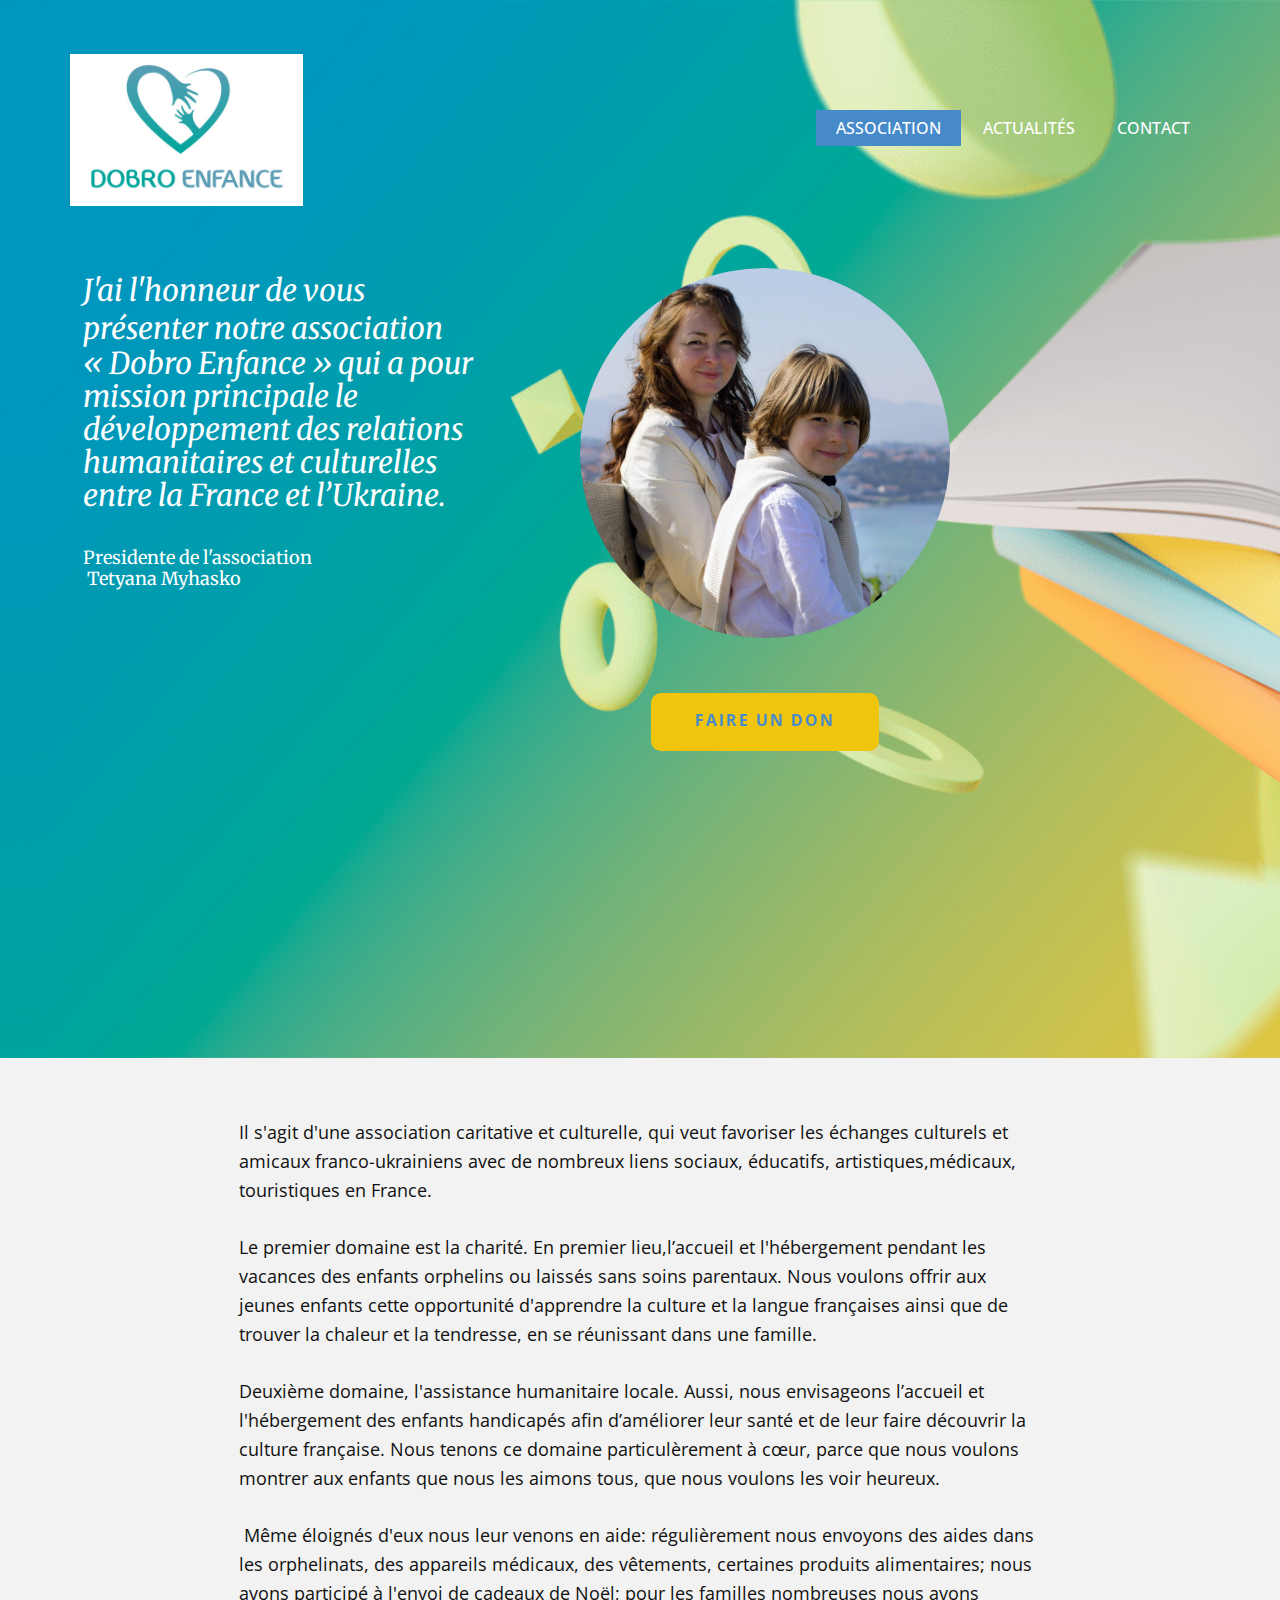
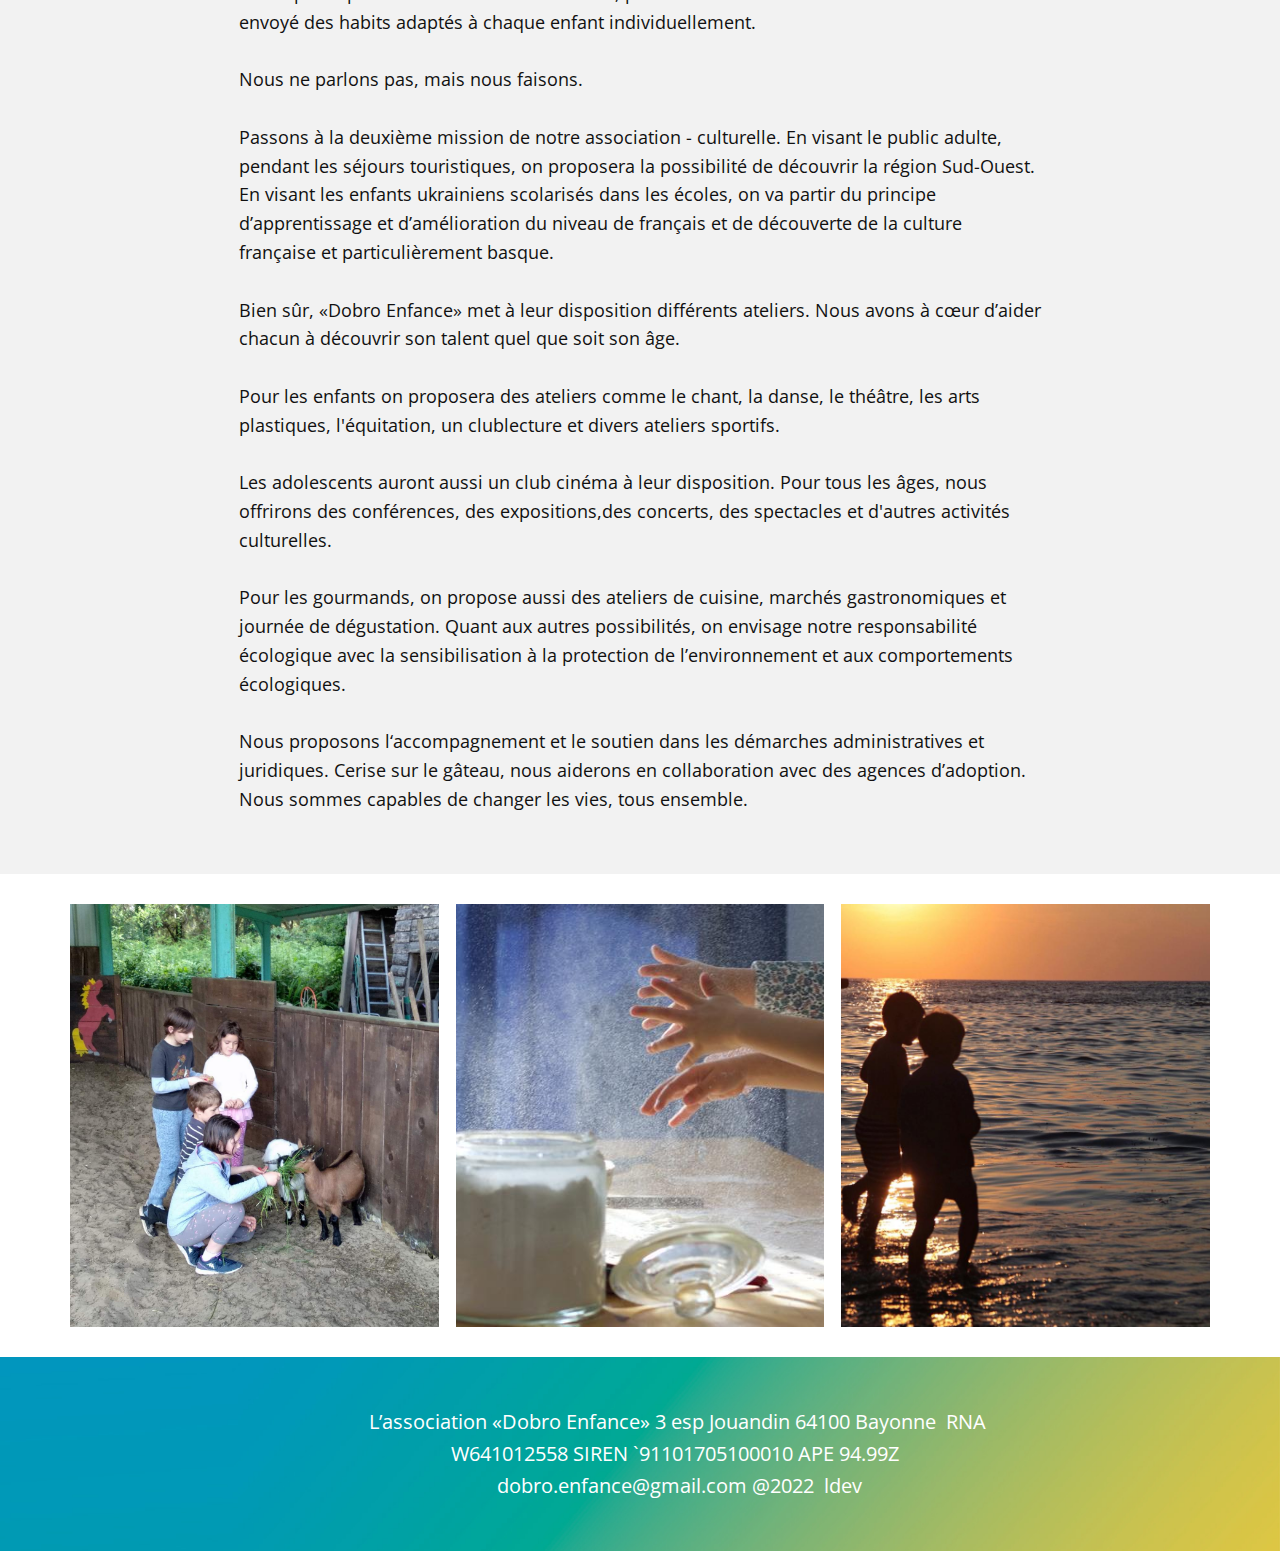
==== index.html @ 7b2a74c3 "Photo changed" ====
<!DOCTYPE html>
<html style="font-size: 16px;" lang="fr-FR"><head>
    <meta name="viewport" content="width=device-width, initial-scale=1.0">
    <meta charset="utf-8">
    <meta name="keywords" content="association, enfants, orphelins, sante,Ukraine, France,dobro-enfance,dobro Dobro, enfance, DOBRO ENFANCE, ">
    <meta name="description" content="Accueil et héberge pendant les vacances des enfants-orphelins et des enfants sans soins parentaux 
d’Ukraine qui sont scolarisés en Ukraine dans le but d’apprendre la langue er de découvrir la culture 
française et basque, d’améliorer leur santé.">
    <meta name="page_type" content="np-template-header-footer-from-plugin">
    <title>Association</title>
    <link rel="stylesheet" href="nicepage.css" media="screen">
<link rel="stylesheet" href="Association.css" media="screen">
    <script class="u-script" type="text/javascript" src="jquery.js" defer=""></script>
    <script class="u-script" type="text/javascript" src="nicepage.js" defer=""></script>
    <meta name="generator" content="Nicepage 4.6.5, nicepage.com">
    <meta property="og:title" content="Association caritative Dobro enfance">
    <meta property="og:description" content="Une association caritative et culturelle, qui veut favoriser les échanges culturels   et   amicaux   franco-ukrainiens ">
    <meta property="og:image" content="images/logo-web1-8.jpg">
    <meta property="og:url" content="www.dobro-enfance.com">
    <link rel="icon" href="images/favicon1.png">
    <link id="u-theme-google-font" rel="stylesheet" href="https://fonts.googleapis.com/css?family=Roboto:100,100i,300,300i,400,400i,500,500i,700,700i,900,900i|Open+Sans:300,300i,400,400i,500,500i,600,600i,700,700i,800,800i">
    <link id="u-page-google-font" rel="stylesheet" href="https://fonts.googleapis.com/css?family=Merriweather:300,300i,400,400i,700,700i,900,900i">
    
    
    
    
    <script type="application/ld+json">{
		"@context": "http://schema.org",
		"@type": "Organization",
		"name": "Dobro enfance",
		"logo": "images/logo-web1-8.jpg?rand=eaa1"
}</script>
    <meta name="theme-color" content="#478ac9">
    <meta property="og:type" content="website">
  </head>
  <body data-home-page="Association.html" data-home-page-title="Association" class="u-body u-overlap u-overlap-transparent u-xl-mode"><header class="u-clearfix u-header u-image u-header" id="sec-9331" data-image-width="1980" data-image-height="1114"><div class="u-clearfix u-sheet u-sheet-1">
        <a href="Association.html" data-page-id="85371984" class="u-image u-logo u-image-1" data-image-width="500" data-image-height="326" title="Association">
          <img src="images/logo-web1-8.jpg?rand=eaa1" class="u-logo-image u-logo-image-1">
        </a>
        <nav class="u-menu u-menu-dropdown u-offcanvas u-menu-1">
          <div class="menu-collapse" style="font-size: 1rem; letter-spacing: 0px; text-transform: uppercase; font-weight: 500;">
            <a class="u-button-style u-custom-active-border-color u-custom-active-color u-custom-border u-custom-border-color u-custom-borders u-custom-color u-custom-hover-border-color u-custom-hover-color u-custom-left-right-menu-spacing u-custom-padding-bottom u-custom-text-active-color u-custom-text-color u-custom-text-hover-color u-custom-text-shadow u-custom-top-bottom-menu-spacing u-nav-link u-text-active-palette-1-base u-text-hover-palette-2-base" href="#">
              <svg class="u-svg-link" viewBox="0 0 24 24"><use xmlns:xlink="http://www.w3.org/1999/xlink" xlink:href="#menu-hamburger"></use></svg>
              <svg class="u-svg-content" version="1.1" id="menu-hamburger" viewBox="0 0 16 16" x="0px" y="0px" xmlns:xlink="http://www.w3.org/1999/xlink" xmlns="http://www.w3.org/2000/svg"><g><rect y="1" width="16" height="2"></rect><rect y="7" width="16" height="2"></rect><rect y="13" width="16" height="2"></rect>
</g></svg>
            </a>
          </div>
          <div class="u-custom-menu u-nav-container">
            <ul class="u-nav u-spacing-2 u-unstyled u-nav-1"><li class="u-nav-item"><a class="u-active-palette-1-base u-border-active-palette-1-base u-border-hover-palette-1-base u-border-no-left u-border-no-right u-border-no-top u-button-style u-hover-palette-1-light-1 u-nav-link u-text-active-white u-text-hover-white u-text-white" href="Association.html" style="padding: 10px 20px;">Association</a>
</li><li class="u-nav-item"><a class="u-active-palette-1-base u-border-active-palette-1-base u-border-hover-palette-1-base u-border-no-left u-border-no-right u-border-no-top u-button-style u-hover-palette-1-light-1 u-nav-link u-text-active-white u-text-hover-white u-text-white" href="Actualités.html" style="padding: 10px 20px;">Actualités</a>
</li><li class="u-nav-item"><a class="u-active-palette-1-base u-border-active-palette-1-base u-border-hover-palette-1-base u-border-no-left u-border-no-right u-border-no-top u-button-style u-hover-palette-1-light-1 u-nav-link u-text-active-white u-text-hover-white u-text-white" href="Contact.html" style="padding: 10px 20px;">Contact</a>
</li></ul>
          </div>
          <div class="u-custom-menu u-nav-container-collapse">
            <div class="u-container-style u-inner-container-layout u-opacity u-opacity-95 u-palette-1-base u-sidenav">
              <div class="u-inner-container-layout u-sidenav-overflow">
                <div class="u-menu-close"></div>
                <ul class="u-align-center u-nav u-popupmenu-items u-unstyled u-nav-2"><li class="u-nav-item"><a class="u-button-style u-nav-link" href="Association.html" style="padding: 10px 0px;">Association</a>
</li><li class="u-nav-item"><a class="u-button-style u-nav-link" href="Actualités.html" style="padding: 10px 0px;">Actualités</a>
</li><li class="u-nav-item"><a class="u-button-style u-nav-link" href="Contact.html" style="padding: 10px 0px;">Contact</a>
</li></ul>
              </div>
            </div>
            <div class="u-black u-menu-overlay u-opacity u-opacity-65"></div>
          </div>
        </nav>
      </div></header>
    <section class="u-align-center u-clearfix u-image u-valign-middle-md u-valign-middle-sm u-valign-middle-xs u-section-1" id="carousel_c62e" data-image-width="1980" data-image-height="1114">
      <div class="u-clearfix u-gutter-0 u-layout-wrap u-layout-wrap-1">
        <div class="u-layout" style="">
          <div class="u-layout-row" style="">
            <div class="u-align-left u-container-style u-layout-cell u-left-cell u-shape-rectangle u-size-20-lg u-size-20-xl u-size-23-md u-size-23-sm u-size-23-xs u-size-xs-60 u-layout-cell-1" src="">
              <div class="u-container-layout u-container-layout-1">
                <h2 class="u-custom-font u-font-merriweather u-text u-text-1">
                  <span style="font-style: italic;" class="u-text-body-alt-color">J'ai l'honneur de vous présenter notr<span style="font-size: 2.25rem;"></span>e association&nbsp; « Dobro Enfance » qui a pour mission principale le
développement des relations humanitaires et culturelles
entre la France et l’Ukraine.
                  </span>
                </h2>
                <h6 class="u-custom-font u-font-merriweather u-text u-text-body-alt-color u-text-2">Presidente de l'association<br>&nbsp;Tetyana Myhasko
                </h6>
              </div>
            </div>
            <div class="u-container-style u-image u-layout-cell u-right-cell u-size-37-md u-size-37-sm u-size-37-xs u-size-40-lg u-size-40-xl u-size-xs-60 u-image-1" data-image-width="1422" data-image-height="900">
              <div class="u-container-layout u-container-layout-2" src="">
                <div class="u-image u-image-circle u-image-2" alt="" data-image-width="1801" data-image-height="2048"></div>
                <a href="https://drive.google.com/file/d/1ZkUWOHTbVtwEU4nh_YwMq0h3JXo3nztb/view?usp=sharing" class="u-border-none u-btn u-btn-round u-button-style u-palette-3-base u-radius-10 u-text-palette-1-base u-btn-1" data-animation-name="fadeIn" data-animation-duration="1000" data-animation-direction="Up" data-animation-delay="500">faire un don</a>
              </div>
            </div>
          </div>
        </div>
      </div>
    </section>
    <section class="u-clearfix u-grey-5 u-section-2" id="sec-5bb4">
      <div class="u-clearfix u-sheet u-valign-middle u-sheet-1">
        <p class="u-text u-text-1">Il s'agit d'une association caritative et culturelle, qui veut favoriser les échanges culturels   et   amicaux   franco-ukrainiens   avec   de nombreux   liens   sociaux,   éducatifs,   artistiques,médicaux, touristiques en France.<br>
          <br>Le   premier   domaine   est   la   charité.   En   premier   lieu,l’accueil   et   l'hébergement   pendant   les   vacances   des enfants orphelins ou laissés sans soins parentaux. Nous voulons   offrir   aux   jeunes   enfants   cette   opportunité d'apprendre la culture et la langue françaises ainsi que de trouver la chaleur et la tendresse, en se réunissant dans   une   famille.&nbsp;<br>
          <br>Deuxième   domaine,   l'assistance humanitaire locale. Aussi, nous envisageons l’accueil et l'hébergement des enfants handicapés afin d’améliorer leur santé et de leur faire découvrir la culture française. Nous tenons ce domaine particulèrement à cœur, parce que   nous   voulons   montrer   aux   enfants   que   nous   les aimons tous, que nous voulons les voir heureux.<br>
          <br>&nbsp;Même éloignés d'eux nous leur venons en aide: régulièrement nous   envoyons   des   aides   dans   les   orphelinats,   des appareils médicaux, des  vêtements,   certaines   produits alimentaires; nous avons participé à l'envoi de cadeaux de   Noël;   pour   les   familles   nombreuses   nous   avons <br>envoyé   des   habits   adaptés   à   chaque   enfant individuellement.&nbsp;<br>
          <br>Nous   ne   parlons   pas,   mais   nous faisons.<br>
          <br>Passons   à   la   deuxième   mission   de   notre   association - culturelle. En visant le public adulte, pendant les séjours touristiques, on proposera la possibilité de découvrir la région   Sud-Ouest.   En   visant   les   enfants   ukrainiens scolarisés   dans   les   écoles,   on   va   partir   du   principe d’apprentissage et d’amélioration du niveau de français et   de   découverte   de   la   culture   française   et particulièrement basque.<br>
          <br>Bien   sûr,   «Dobro   Enfance»   met   à   leur   disposition différents ateliers. Nous avons à cœur d’aider chacun à découvrir   son   talent   quel  que  soit   son   âge.&nbsp;<br>
          <br>Pour   les enfants on proposera des ateliers comme le chant, la danse, le théâtre, les arts plastiques, l'équitation, un clublecture et divers ateliers sportifs.&nbsp;<br>
          <br>Les adolescents auront aussi un club cinéma à leur disposition. Pour tous les âges, nous offrirons des conférences, des expositions,des   concerts,   des   spectacles   et   d'autres   activités culturelles.&nbsp;<br>
          <br>Pour les gourmands, on propose aussi des ateliers de cuisine, marchés gastronomiques et journée de dégustation. Quant   aux   autres   possibilités,   on   envisage   notre responsabilité   écologique   avec   la   sensibilisation   à   la
protection   de   l’environnement   et   aux   comportements écologiques.&nbsp;<br>
          <br>Nous proposons l‘accompagnement et le soutien dans les démarches administratives et juridiques. Cerise   sur   le   gâteau,   nous   aiderons   en   collaboration avec des agences d’adoption. Nous   sommes   capables   de   changer   les   vies,   tous ensemble.
        </p>
      </div>
    </section>
    <section class="u-align-center u-clearfix u-section-3" id="sec-2a57">
      <div class="u-clearfix u-sheet u-valign-middle u-sheet-1">
        <div class="u-expanded-width u-gallery u-layout-grid u-lightbox u-show-text-on-hover u-gallery-1">
          <div class="u-gallery-inner u-gallery-inner-1">
            <div class="u-effect-fade u-gallery-item">
              <div class="u-back-slide" data-image-width="1200" data-image-height="1600">
                <img class="u-back-image u-expanded" src="images/WhatsAppImage2022-02-28at22.12.063.jpeg">
              </div>
              <div class="u-over-slide u-shading u-over-slide-1">
                <h3 class="u-gallery-heading"></h3>
                <p class="u-gallery-text"></p>
              </div>
            </div>
            <div class="u-effect-fade u-gallery-item">
              <div class="u-back-slide" data-image-width="475" data-image-height="512">
                <img class="u-back-image u-expanded" src="images/WhatsAppImage2022-03-19at12.28.39.jpeg">
              </div>
              <div class="u-over-slide u-shading u-over-slide-2">
                <h3 class="u-gallery-heading"></h3>
                <p class="u-gallery-text"></p>
              </div>
            </div>
            <div class="u-effect-fade u-gallery-item">
              <div class="u-back-slide" data-image-width="1024" data-image-height="897">
                <img class="u-back-image u-expanded" src="images/WhatsAppImage2022-02-28at21.35.022.jpeg">
              </div>
              <div class="u-over-slide u-shading u-over-slide-3">
                <h3 class="u-gallery-heading"></h3>
                <p class="u-gallery-text"></p>
              </div>
            </div>
          </div>
        </div>
      </div>
    </section>
    
    
    <footer class="u-align-center u-clearfix u-footer u-image u-footer" id="sec-82a8" data-image-width="1980" data-image-height="1114"><div class="u-clearfix u-sheet u-sheet-1">
        <p class="u-small-text u-text u-text-body-alt-color u-text-variant u-text-1">L’association&nbsp;«Dobro Enfance» 3 esp Jouandin&nbsp;​64100 Bayonne&nbsp; RNA W641012558 SIREN `91101705100010 APE 94.99Z&nbsp; &nbsp;dobro.enfance@gmail.com @2022&nbsp; ldev</p>
      </div></footer>
  
</body></html>
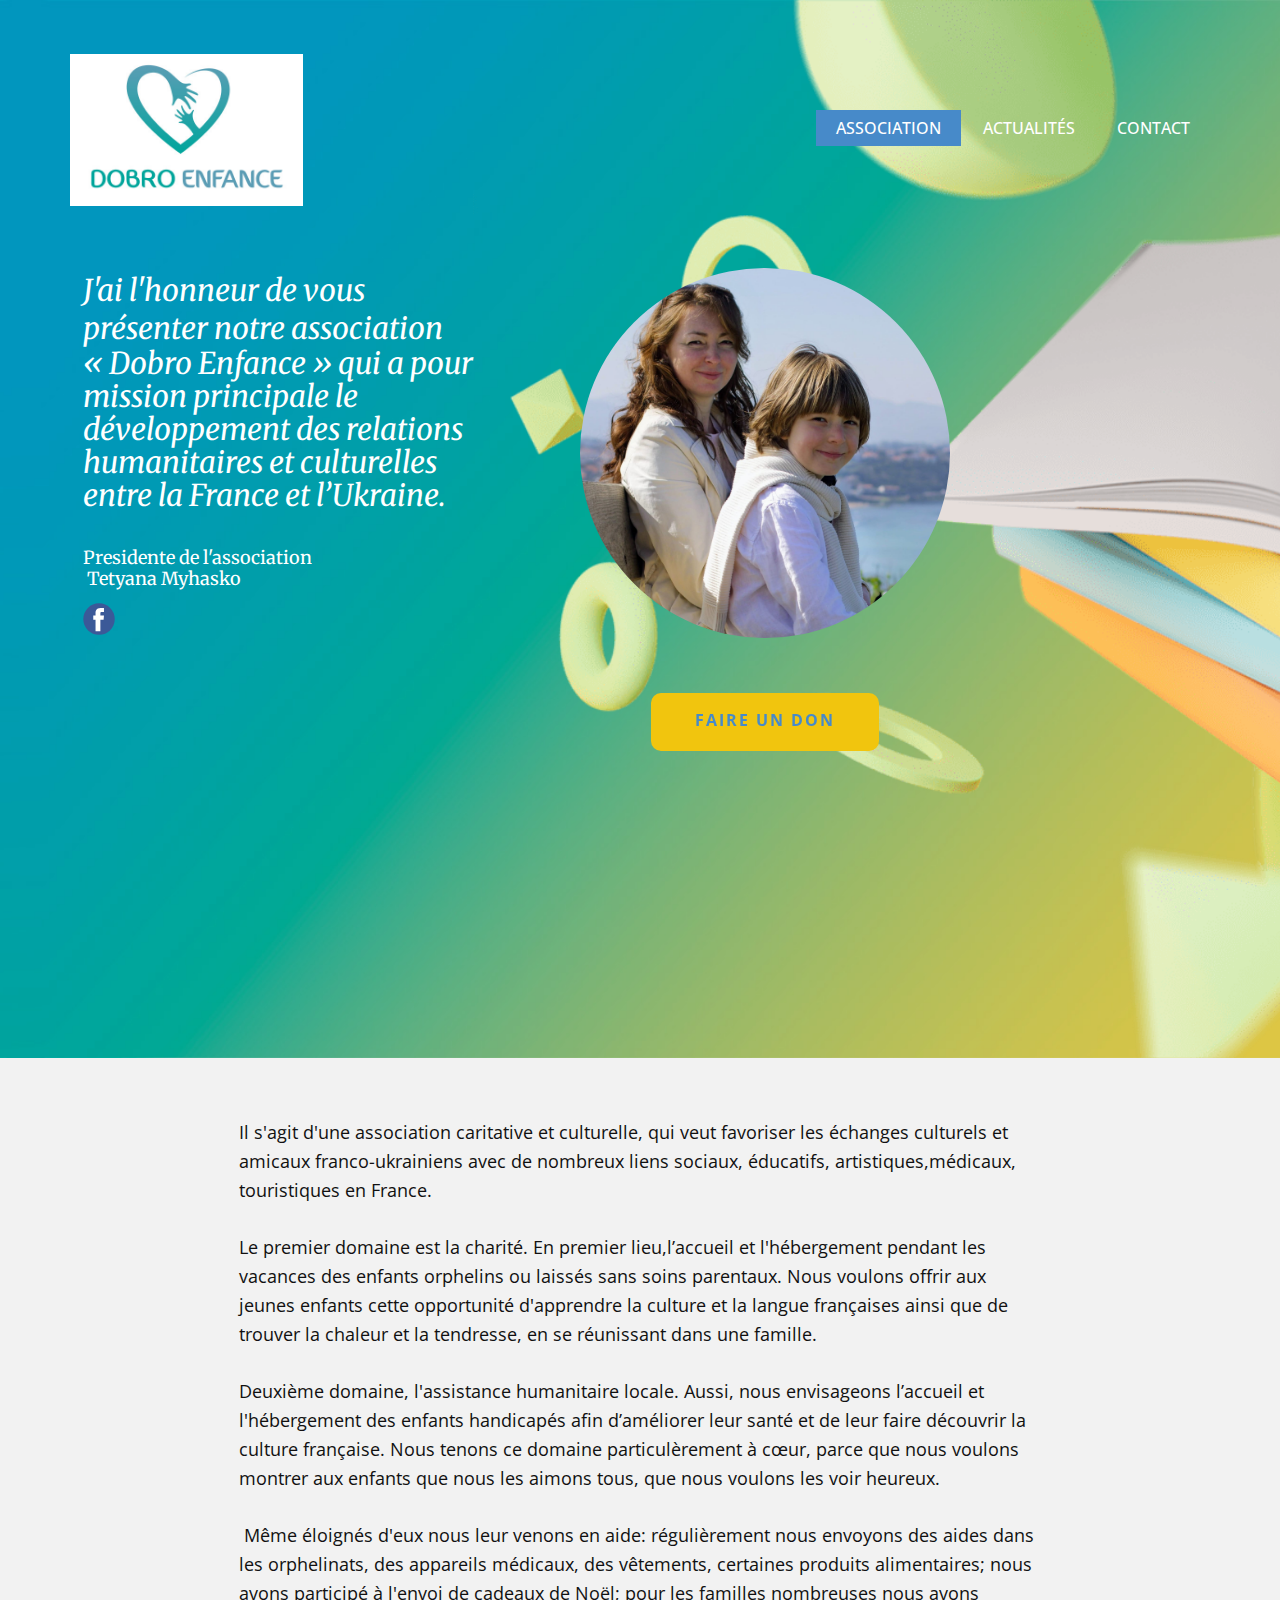
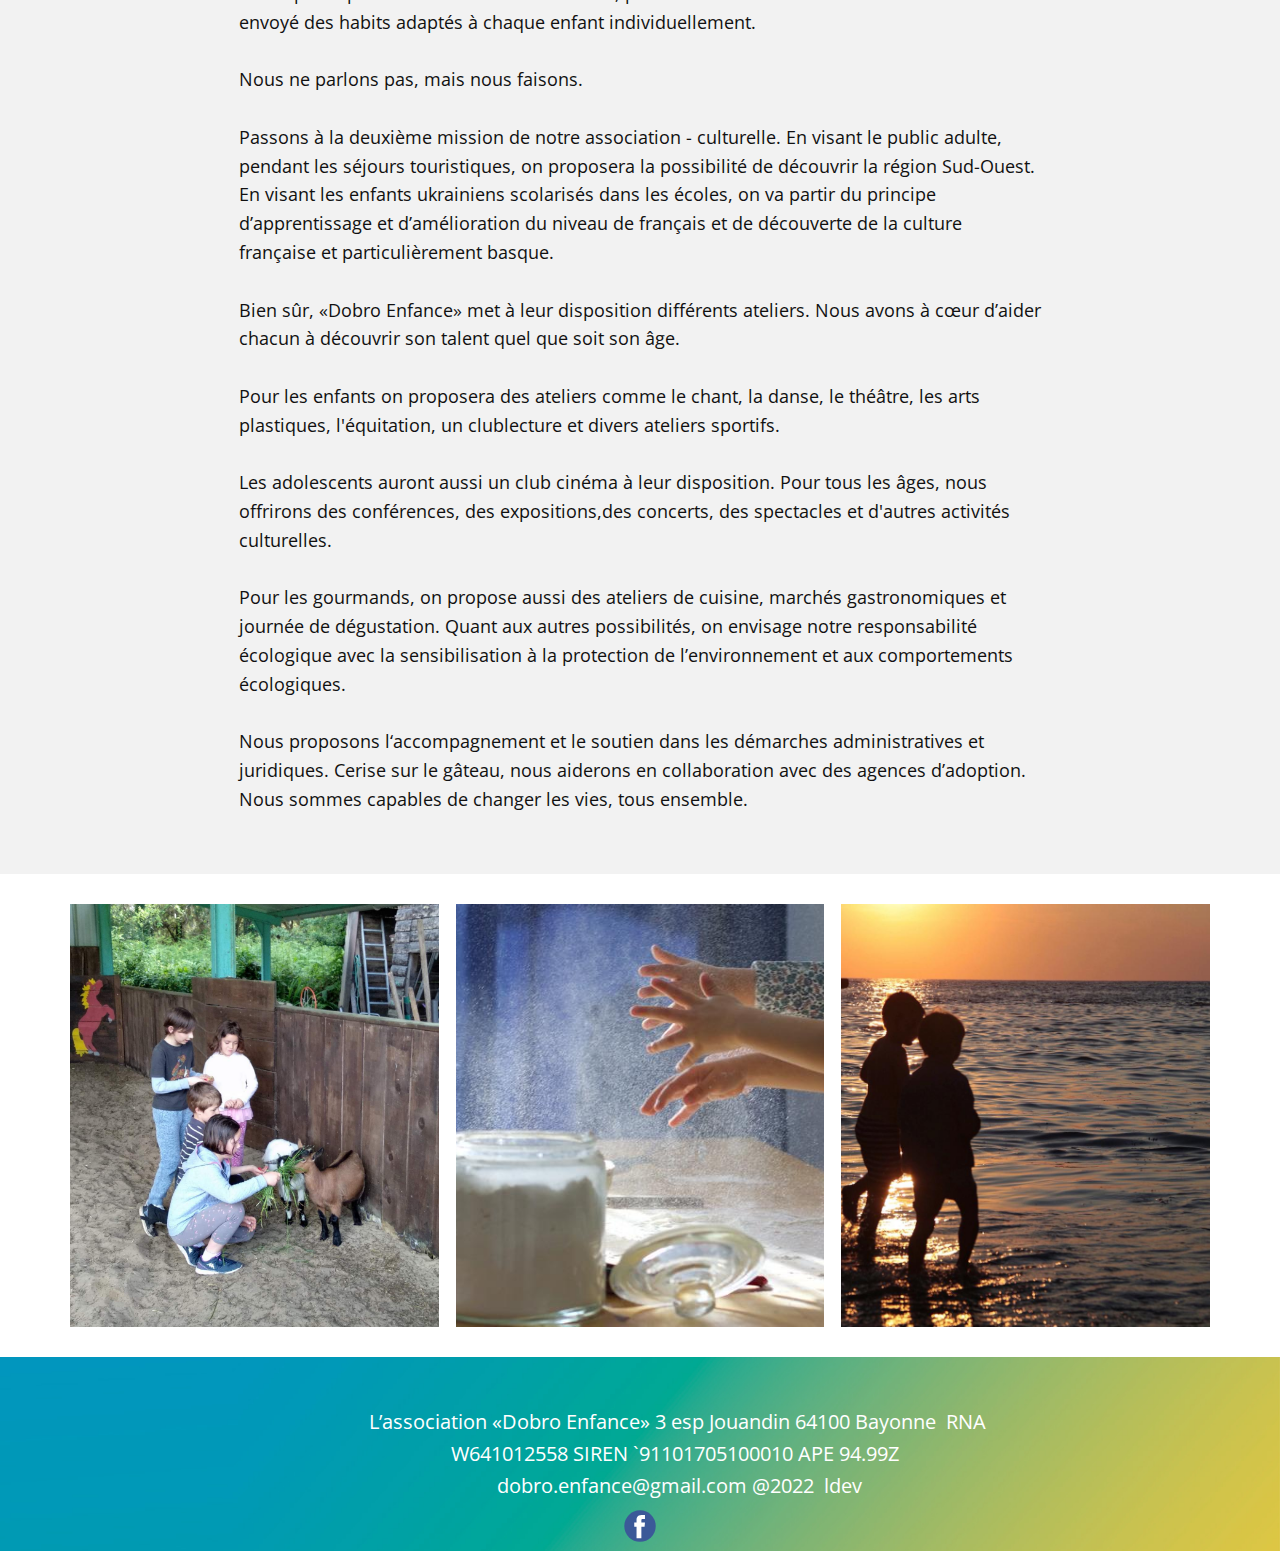
==== commit 1ad4bf73: "Add social icons, bug url fixed" ====
--- a/index.html
+++ b/index.html
@@ -15,7 +15,7 @@
     <meta name="generator" content="Nicepage 4.6.5, nicepage.com">
     <meta property="og:title" content="Association caritative Dobro enfance">
     <meta property="og:description" content="Une association caritative et culturelle, qui veut favoriser les échanges culturels   et   amicaux   franco-ukrainiens ">
-    <meta property="og:image" content="images/logo-web1-8.jpg">
+    <meta property="og:image" content="images/logo-web1-11.jpg">
     <meta property="og:url" content="www.dobro-enfance.com">
     <link rel="icon" href="images/favicon1.png">
     <link id="u-theme-google-font" rel="stylesheet" href="https://fonts.googleapis.com/css?family=Roboto:100,100i,300,300i,400,400i,500,500i,700,700i,900,900i|Open+Sans:300,300i,400,400i,500,500i,600,600i,700,700i,800,800i">
@@ -28,14 +28,17 @@
 		"@context": "http://schema.org",
 		"@type": "Organization",
 		"name": "Dobro enfance",
-		"logo": "images/logo-web1-8.jpg?rand=eaa1"
+		"logo": "images/logo-web1.jpg",
+		"sameAs": [
+				"https://facebook.com/Dobro-Enfance-104554495542279/"
+		]
 }</script>
     <meta name="theme-color" content="#478ac9">
     <meta property="og:type" content="website">
   </head>
   <body data-home-page="Association.html" data-home-page-title="Association" class="u-body u-overlap u-overlap-transparent u-xl-mode"><header class="u-clearfix u-header u-image u-header" id="sec-9331" data-image-width="1980" data-image-height="1114"><div class="u-clearfix u-sheet u-sheet-1">
         <a href="Association.html" data-page-id="85371984" class="u-image u-logo u-image-1" data-image-width="500" data-image-height="326" title="Association">
-          <img src="images/logo-web1-8.jpg?rand=eaa1" class="u-logo-image u-logo-image-1">
+          <img src="images/logo-web1.jpg" class="u-logo-image u-logo-image-1">
         </a>
         <nav class="u-menu u-menu-dropdown u-offcanvas u-menu-1">
           <div class="menu-collapse" style="font-size: 1rem; letter-spacing: 0px; text-transform: uppercase; font-weight: 500;">
@@ -79,6 +82,11 @@
                 </h2>
                 <h6 class="u-custom-font u-font-merriweather u-text u-text-body-alt-color u-text-2">Presidente de l'association<br>&nbsp;Tetyana Myhasko
                 </h6>
+                <div class="u-social-icons u-spacing-10 u-social-icons-1">
+                  <a class="u-social-url" title="facebook" target="_blank" href="https://facebook.com/Dobro-Enfance-104554495542279/"><span class="u-icon u-social-facebook u-social-icon u-icon-1"><svg class="u-svg-link" preserveAspectRatio="xMidYMin slice" viewBox="0 0 112 112" style=""><use xmlns:xlink="http://www.w3.org/1999/xlink" xlink:href="#svg-44fa"></use></svg><svg class="u-svg-content" viewBox="0 0 112 112" x="0" y="0" id="svg-44fa"><circle fill="currentColor" cx="56.1" cy="56.1" r="55"></circle><path fill="#FFFFFF" d="M73.5,31.6h-9.1c-1.4,0-3.6,0.8-3.6,3.9v8.5h12.6L72,58.3H60.8v40.8H43.9V58.3h-8V43.9h8v-9.2
+c0-6.7,3.1-17,17-17h12.5v13.9H73.5z"></path></svg></span>
+                  </a>
+                </div>
               </div>
             </div>
             <div class="u-container-style u-image u-layout-cell u-right-cell u-size-37-md u-size-37-sm u-size-37-xs u-size-40-lg u-size-40-xl u-size-xs-60 u-image-1" data-image-width="1422" data-image-height="900">
@@ -147,6 +155,11 @@
     
     <footer class="u-align-center u-clearfix u-footer u-image u-footer" id="sec-82a8" data-image-width="1980" data-image-height="1114"><div class="u-clearfix u-sheet u-sheet-1">
         <p class="u-small-text u-text u-text-body-alt-color u-text-variant u-text-1">L’association&nbsp;«Dobro Enfance» 3 esp Jouandin&nbsp;​64100 Bayonne&nbsp; RNA W641012558 SIREN `91101705100010 APE 94.99Z&nbsp; &nbsp;dobro.enfance@gmail.com @2022&nbsp; ldev</p>
+        <div class="u-social-icons u-spacing-10 u-social-icons-1">
+          <a class="u-social-url" title="facebook" target="_blank" href="https://facebook.com/Dobro-Enfance-104554495542279/"><span class="u-icon u-social-facebook u-social-icon u-icon-1"><svg class="u-svg-link" preserveAspectRatio="xMidYMin slice" viewBox="0 0 112 112" style=""><use xmlns:xlink="http://www.w3.org/1999/xlink" xlink:href="#svg-0fc8"></use></svg><svg class="u-svg-content" viewBox="0 0 112 112" x="0" y="0" id="svg-0fc8"><circle fill="currentColor" cx="56.1" cy="56.1" r="55"></circle><path fill="#FFFFFF" d="M73.5,31.6h-9.1c-1.4,0-3.6,0.8-3.6,3.9v8.5h12.6L72,58.3H60.8v40.8H43.9V58.3h-8V43.9h8v-9.2
+c0-6.7,3.1-17,17-17h12.5v13.9H73.5z"></path></svg></span>
+          </a>
+        </div>
       </div></footer>
   
 </body></html>--- a/nicepage.css
+++ b/nicepage.css
@@ -36391,37 +36391,49 @@
 }
 
 .u-footer .u-sheet-1 {
-  min-height: 120px;
+  min-height: 194px;
 }
 
 .u-footer .u-text-1 {
   font-size: 1.25rem;
-  margin: 49px 188px 49px 262px;
+  margin: 49px 188px 0 262px;
+}
+
+.u-footer .u-social-icons-1 {
+  height: 32px;
+  min-height: 16px;
+  width: 32px;
+  min-width: 16px;
+  margin: 8px auto 9px;
+}
+
+.u-footer .u-icon-1 {
+  color: rgb(59, 89, 152) !important;
+  height: 100%;
 }
 @media (max-width: 1199px) {
   .u-footer .u-sheet-1 {
-    min-height: 99px;
+    min-height: 160px;
   }
 
   .u-footer .u-text-1 {
-    width: 417px;
+    margin-right: 88px;
     margin-left: 162px;
-    margin-right: 88px;
   }
 }
 @media (max-width: 991px) {
   .u-footer .u-sheet-1 {
-    min-height: 76px;
+    min-height: 123px;
   }
 
   .u-footer .u-text-1 {
+    margin-right: 0;
     margin-left: 30px;
-    margin-right: 0;
   }
 }
 @media (max-width: 767px) {
   .u-footer .u-sheet-1 {
-    min-height: 57px;
+    min-height: 92px;
   }
 
   .u-footer .u-text-1 {
@@ -36430,11 +36442,7 @@
 }
 @media (max-width: 575px) {
   .u-footer .u-sheet-1 {
-    min-height: 36px;
-  }
-
-  .u-footer .u-text-1 {
-    width: 340px;
+    min-height: 58px;
   }
 }
 
--- a/Association.css
+++ b/Association.css
@@ -27,6 +27,19 @@
 .u-section-1 .u-text-2 {
   font-weight: 400;
   margin: 35px 0 0 13px;
+}
+
+.u-section-1 .u-social-icons-1 {
+  height: 32px;
+  min-height: 16px;
+  width: 32px;
+  min-width: 16px;
+  margin: 13px auto 0 13px;
+}
+
+.u-section-1 .u-icon-1 {
+  color: rgb(59, 89, 152) !important;
+  height: 100%;
 }
 
 .u-section-1 .u-image-1 {
@@ -80,6 +93,10 @@
     margin-left: 0;
   }
 
+  .u-section-1 .u-social-icons-1 {
+    margin-left: 0;
+  }
+
   .u-section-1 .u-image-1 {
     min-height: 872px;
   }
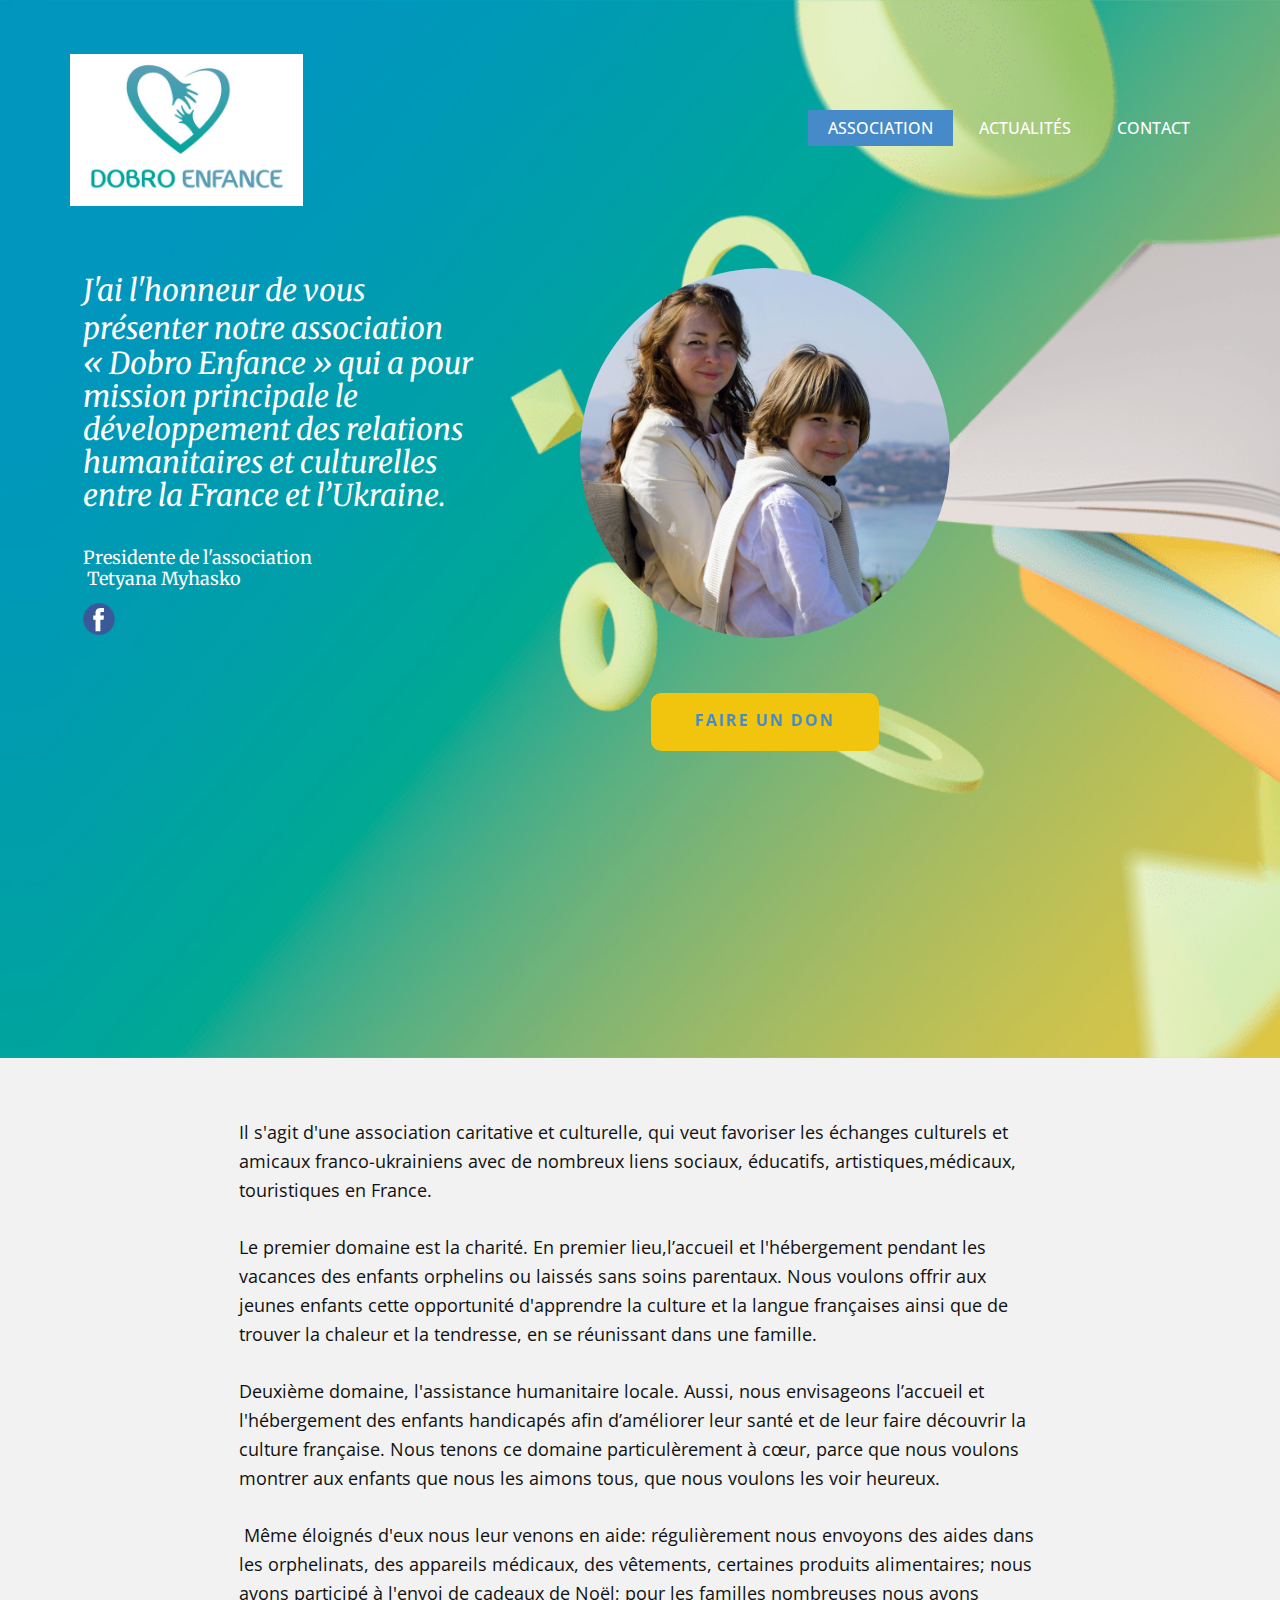
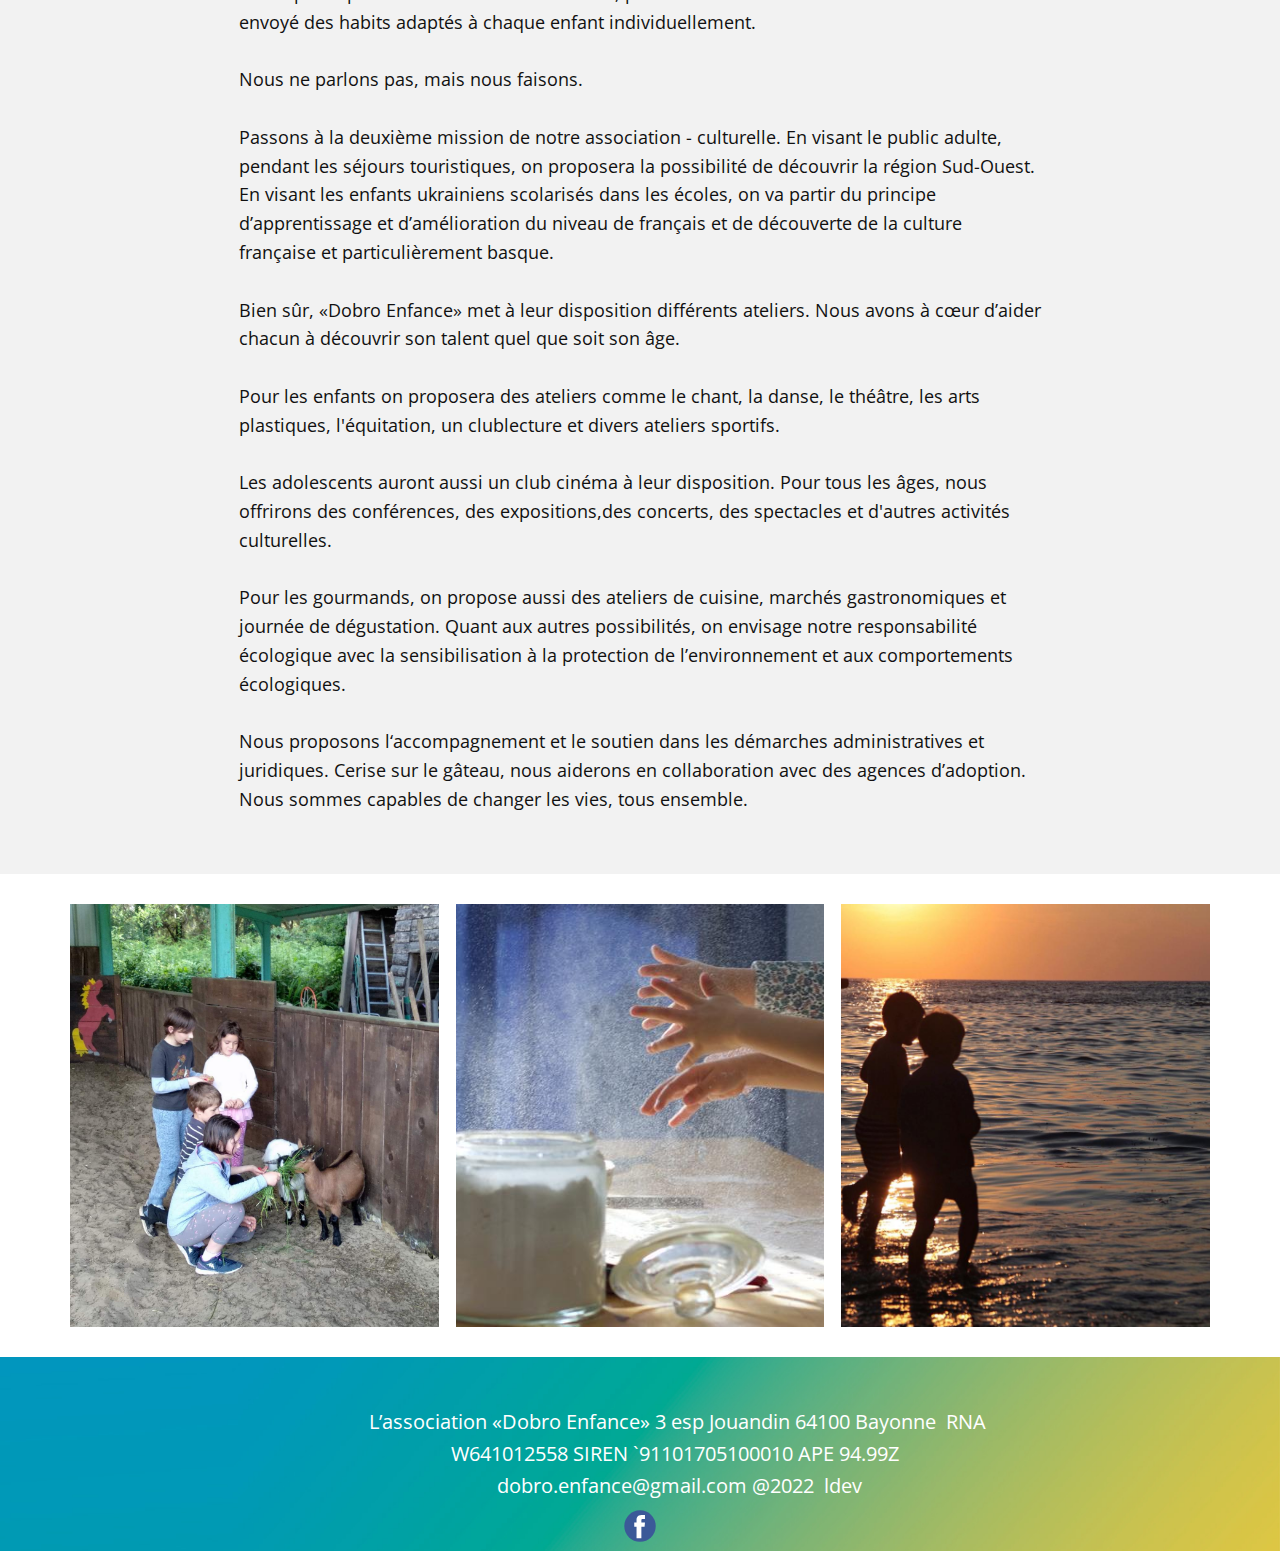
==== commit f8036a0a: "Change url facebook" ====
--- a/index.html
+++ b/index.html
@@ -1,98 +1,289 @@
 <!DOCTYPE html>
-<html style="font-size: 16px;" lang="fr-FR"><head>
-    <meta name="viewport" content="width=device-width, initial-scale=1.0">
-    <meta charset="utf-8">
-    <meta name="keywords" content="association, enfants, orphelins, sante,Ukraine, France,dobro-enfance,dobro Dobro, enfance, DOBRO ENFANCE, ">
-    <meta name="description" content="Accueil et héberge pendant les vacances des enfants-orphelins et des enfants sans soins parentaux 
+<html style="font-size: 16px" lang="fr-FR">
+  <head>
+    <meta name="viewport" content="width=device-width, initial-scale=1.0" />
+    <meta charset="utf-8" />
+    <meta
+      name="keywords"
+      content="association, enfants, orphelins, sante,Ukraine, France,dobro-enfance,dobro Dobro, enfance, DOBRO ENFANCE, "
+    />
+    <meta
+      name="description"
+      content="Accueil et héberge pendant les vacances des enfants-orphelins et des enfants sans soins parentaux 
 d’Ukraine qui sont scolarisés en Ukraine dans le but d’apprendre la langue er de découvrir la culture 
-française et basque, d’améliorer leur santé.">
-    <meta name="page_type" content="np-template-header-footer-from-plugin">
+française et basque, d’améliorer leur santé."
+    />
+    <meta name="page_type" content="np-template-header-footer-from-plugin" />
     <title>Association</title>
-    <link rel="stylesheet" href="nicepage.css" media="screen">
-<link rel="stylesheet" href="Association.css" media="screen">
-    <script class="u-script" type="text/javascript" src="jquery.js" defer=""></script>
-    <script class="u-script" type="text/javascript" src="nicepage.js" defer=""></script>
-    <meta name="generator" content="Nicepage 4.6.5, nicepage.com">
-    <meta property="og:title" content="Association caritative Dobro enfance">
-    <meta property="og:description" content="Une association caritative et culturelle, qui veut favoriser les échanges culturels   et   amicaux   franco-ukrainiens ">
-    <meta property="og:image" content="images/logo-web1-11.jpg">
-    <meta property="og:url" content="www.dobro-enfance.com">
-    <link rel="icon" href="images/favicon1.png">
-    <link id="u-theme-google-font" rel="stylesheet" href="https://fonts.googleapis.com/css?family=Roboto:100,100i,300,300i,400,400i,500,500i,700,700i,900,900i|Open+Sans:300,300i,400,400i,500,500i,600,600i,700,700i,800,800i">
-    <link id="u-page-google-font" rel="stylesheet" href="https://fonts.googleapis.com/css?family=Merriweather:300,300i,400,400i,700,700i,900,900i">
-    
-    
-    
-    
-    <script type="application/ld+json">{
-		"@context": "http://schema.org",
-		"@type": "Organization",
-		"name": "Dobro enfance",
-		"logo": "images/logo-web1.jpg",
-		"sameAs": [
-				"https://facebook.com/Dobro-Enfance-104554495542279/"
-		]
-}</script>
-    <meta name="theme-color" content="#478ac9">
-    <meta property="og:type" content="website">
+    <link rel="stylesheet" href="nicepage.css" media="screen" />
+    <link rel="stylesheet" href="Association.css" media="screen" />
+    <script
+      class="u-script"
+      type="text/javascript"
+      src="jquery.js"
+      defer=""
+    ></script>
+    <script
+      class="u-script"
+      type="text/javascript"
+      src="nicepage.js"
+      defer=""
+    ></script>
+    <meta name="generator" content="Nicepage 4.6.5, nicepage.com" />
+    <meta property="og:title" content="Association caritative Dobro enfance" />
+    <meta
+      property="og:description"
+      content="Une association caritative et culturelle, qui veut favoriser les échanges culturels   et   amicaux   franco-ukrainiens "
+    />
+    <meta property="og:image" content="images/logo-web1-8.jpg" />
+    <meta property="og:url" content="www.dobro-enfance.com" />
+    <link rel="icon" href="images/favicon1.png" />
+    <link
+      id="u-theme-google-font"
+      rel="stylesheet"
+      href="https://fonts.googleapis.com/css?family=Roboto:100,100i,300,300i,400,400i,500,500i,700,700i,900,900i|Open+Sans:300,300i,400,400i,500,500i,600,600i,700,700i,800,800i"
+    />
+    <link
+      id="u-page-google-font"
+      rel="stylesheet"
+      href="https://fonts.googleapis.com/css?family=Merriweather:300,300i,400,400i,700,700i,900,900i"
+    />
+
+    <script type="application/ld+json">
+      {
+        "@context": "http://schema.org",
+        "@type": "Organization",
+        "name": "Dobro enfance",
+        "logo": "images/logo-web1-8.jpg?rand=eaa1",
+        "sameAs": ["https://www.facebook.com/profile.php?id=100079443772693"]
+      }
+    </script>
+    <meta name="theme-color" content="#478ac9" />
+    <meta property="og:type" content="website" />
   </head>
-  <body data-home-page="Association.html" data-home-page-title="Association" class="u-body u-overlap u-overlap-transparent u-xl-mode"><header class="u-clearfix u-header u-image u-header" id="sec-9331" data-image-width="1980" data-image-height="1114"><div class="u-clearfix u-sheet u-sheet-1">
-        <a href="Association.html" data-page-id="85371984" class="u-image u-logo u-image-1" data-image-width="500" data-image-height="326" title="Association">
-          <img src="images/logo-web1.jpg" class="u-logo-image u-logo-image-1">
+  <body
+    data-home-page="Association.html"
+    data-home-page-title="Association"
+    class="u-body u-overlap u-overlap-transparent u-xl-mode"
+  >
+    <header
+      class="u-clearfix u-header u-image u-header"
+      id="sec-9331"
+      data-image-width="1980"
+      data-image-height="1114"
+    >
+      <div class="u-clearfix u-sheet u-sheet-1">
+        <a
+          href="Association.html"
+          data-page-id="85371984"
+          class="u-image u-logo u-image-1"
+          data-image-width="500"
+          data-image-height="326"
+          title="Association"
+        >
+          <img
+            src="images/logo-web1-8.jpg?rand=eaa1"
+            class="u-logo-image u-logo-image-1"
+          />
         </a>
         <nav class="u-menu u-menu-dropdown u-offcanvas u-menu-1">
-          <div class="menu-collapse" style="font-size: 1rem; letter-spacing: 0px; text-transform: uppercase; font-weight: 500;">
-            <a class="u-button-style u-custom-active-border-color u-custom-active-color u-custom-border u-custom-border-color u-custom-borders u-custom-color u-custom-hover-border-color u-custom-hover-color u-custom-left-right-menu-spacing u-custom-padding-bottom u-custom-text-active-color u-custom-text-color u-custom-text-hover-color u-custom-text-shadow u-custom-top-bottom-menu-spacing u-nav-link u-text-active-palette-1-base u-text-hover-palette-2-base" href="#">
-              <svg class="u-svg-link" viewBox="0 0 24 24"><use xmlns:xlink="http://www.w3.org/1999/xlink" xlink:href="#menu-hamburger"></use></svg>
-              <svg class="u-svg-content" version="1.1" id="menu-hamburger" viewBox="0 0 16 16" x="0px" y="0px" xmlns:xlink="http://www.w3.org/1999/xlink" xmlns="http://www.w3.org/2000/svg"><g><rect y="1" width="16" height="2"></rect><rect y="7" width="16" height="2"></rect><rect y="13" width="16" height="2"></rect>
-</g></svg>
+          <div
+            class="menu-collapse"
+            style="
+              font-size: 1rem;
+              letter-spacing: 0px;
+              text-transform: uppercase;
+              font-weight: 500;
+            "
+          >
+            <a
+              class="u-button-style u-custom-active-border-color u-custom-active-color u-custom-border u-custom-border-color u-custom-borders u-custom-color u-custom-hover-border-color u-custom-hover-color u-custom-left-right-menu-spacing u-custom-padding-bottom u-custom-text-active-color u-custom-text-color u-custom-text-hover-color u-custom-text-shadow u-custom-top-bottom-menu-spacing u-nav-link u-text-active-palette-1-base u-text-hover-palette-2-base"
+              href="#"
+            >
+              <svg class="u-svg-link" viewBox="0 0 24 24">
+                <use
+                  xmlns:xlink="http://www.w3.org/1999/xlink"
+                  xlink:href="#menu-hamburger"
+                ></use>
+              </svg>
+              <svg
+                class="u-svg-content"
+                version="1.1"
+                id="menu-hamburger"
+                viewBox="0 0 16 16"
+                x="0px"
+                y="0px"
+                xmlns:xlink="http://www.w3.org/1999/xlink"
+                xmlns="http://www.w3.org/2000/svg"
+              >
+                <g>
+                  <rect y="1" width="16" height="2"></rect>
+                  <rect y="7" width="16" height="2"></rect>
+                  <rect y="13" width="16" height="2"></rect>
+                </g>
+              </svg>
             </a>
           </div>
           <div class="u-custom-menu u-nav-container">
-            <ul class="u-nav u-spacing-2 u-unstyled u-nav-1"><li class="u-nav-item"><a class="u-active-palette-1-base u-border-active-palette-1-base u-border-hover-palette-1-base u-border-no-left u-border-no-right u-border-no-top u-button-style u-hover-palette-1-light-1 u-nav-link u-text-active-white u-text-hover-white u-text-white" href="Association.html" style="padding: 10px 20px;">Association</a>
-</li><li class="u-nav-item"><a class="u-active-palette-1-base u-border-active-palette-1-base u-border-hover-palette-1-base u-border-no-left u-border-no-right u-border-no-top u-button-style u-hover-palette-1-light-1 u-nav-link u-text-active-white u-text-hover-white u-text-white" href="Actualités.html" style="padding: 10px 20px;">Actualités</a>
-</li><li class="u-nav-item"><a class="u-active-palette-1-base u-border-active-palette-1-base u-border-hover-palette-1-base u-border-no-left u-border-no-right u-border-no-top u-button-style u-hover-palette-1-light-1 u-nav-link u-text-active-white u-text-hover-white u-text-white" href="Contact.html" style="padding: 10px 20px;">Contact</a>
-</li></ul>
+            <ul class="u-nav u-spacing-2 u-unstyled u-nav-1">
+              <li class="u-nav-item">
+                <a
+                  class="u-active-palette-1-base u-border-active-palette-1-base u-border-hover-palette-1-base u-border-no-left u-border-no-right u-border-no-top u-button-style u-hover-palette-1-light-1 u-nav-link u-text-active-white u-text-hover-white u-text-white"
+                  href="Association.html"
+                  style="padding: 10px 20px"
+                  >Association</a
+                >
+              </li>
+              <li class="u-nav-item">
+                <a
+                  class="u-active-palette-1-base u-border-active-palette-1-base u-border-hover-palette-1-base u-border-no-left u-border-no-right u-border-no-top u-button-style u-hover-palette-1-light-1 u-nav-link u-text-active-white u-text-hover-white u-text-white"
+                  href="Actualités.html"
+                  style="padding: 10px 20px"
+                  >Actualités</a
+                >
+              </li>
+              <li class="u-nav-item">
+                <a
+                  class="u-active-palette-1-base u-border-active-palette-1-base u-border-hover-palette-1-base u-border-no-left u-border-no-right u-border-no-top u-button-style u-hover-palette-1-light-1 u-nav-link u-text-active-white u-text-hover-white u-text-white"
+                  href="Contact.html"
+                  style="padding: 10px 20px"
+                  >Contact</a
+                >
+              </li>
+            </ul>
           </div>
           <div class="u-custom-menu u-nav-container-collapse">
-            <div class="u-container-style u-inner-container-layout u-opacity u-opacity-95 u-palette-1-base u-sidenav">
+            <div
+              class="u-container-style u-inner-container-layout u-opacity u-opacity-95 u-palette-1-base u-sidenav"
+            >
               <div class="u-inner-container-layout u-sidenav-overflow">
                 <div class="u-menu-close"></div>
-                <ul class="u-align-center u-nav u-popupmenu-items u-unstyled u-nav-2"><li class="u-nav-item"><a class="u-button-style u-nav-link" href="Association.html" style="padding: 10px 0px;">Association</a>
-</li><li class="u-nav-item"><a class="u-button-style u-nav-link" href="Actualités.html" style="padding: 10px 0px;">Actualités</a>
-</li><li class="u-nav-item"><a class="u-button-style u-nav-link" href="Contact.html" style="padding: 10px 0px;">Contact</a>
-</li></ul>
+                <ul
+                  class="u-align-center u-nav u-popupmenu-items u-unstyled u-nav-2"
+                >
+                  <li class="u-nav-item">
+                    <a
+                      class="u-button-style u-nav-link"
+                      href="Association.html"
+                      style="padding: 10px 0px"
+                      >Association</a
+                    >
+                  </li>
+                  <li class="u-nav-item">
+                    <a
+                      class="u-button-style u-nav-link"
+                      href="Actualités.html"
+                      style="padding: 10px 0px"
+                      >Actualités</a
+                    >
+                  </li>
+                  <li class="u-nav-item">
+                    <a
+                      class="u-button-style u-nav-link"
+                      href="Contact.html"
+                      style="padding: 10px 0px"
+                      >Contact</a
+                    >
+                  </li>
+                </ul>
               </div>
             </div>
             <div class="u-black u-menu-overlay u-opacity u-opacity-65"></div>
           </div>
         </nav>
-      </div></header>
-    <section class="u-align-center u-clearfix u-image u-valign-middle-md u-valign-middle-sm u-valign-middle-xs u-section-1" id="carousel_c62e" data-image-width="1980" data-image-height="1114">
+      </div>
+    </header>
+    <section
+      class="u-align-center u-clearfix u-image u-valign-middle-md u-valign-middle-sm u-valign-middle-xs u-section-1"
+      id="carousel_c62e"
+      data-image-width="1980"
+      data-image-height="1114"
+    >
       <div class="u-clearfix u-gutter-0 u-layout-wrap u-layout-wrap-1">
         <div class="u-layout" style="">
           <div class="u-layout-row" style="">
-            <div class="u-align-left u-container-style u-layout-cell u-left-cell u-shape-rectangle u-size-20-lg u-size-20-xl u-size-23-md u-size-23-sm u-size-23-xs u-size-xs-60 u-layout-cell-1" src="">
+            <div
+              class="u-align-left u-container-style u-layout-cell u-left-cell u-shape-rectangle u-size-20-lg u-size-20-xl u-size-23-md u-size-23-sm u-size-23-xs u-size-xs-60 u-layout-cell-1"
+              src=""
+            >
               <div class="u-container-layout u-container-layout-1">
                 <h2 class="u-custom-font u-font-merriweather u-text u-text-1">
-                  <span style="font-style: italic;" class="u-text-body-alt-color">J'ai l'honneur de vous présenter notr<span style="font-size: 2.25rem;"></span>e association&nbsp; « Dobro Enfance » qui a pour mission principale le
-développement des relations humanitaires et culturelles
-entre la France et l’Ukraine.
+                  <span style="font-style: italic" class="u-text-body-alt-color"
+                    >J'ai l'honneur de vous présenter notr<span
+                      style="font-size: 2.25rem"
+                    ></span
+                    >e association&nbsp; « Dobro Enfance » qui a pour mission
+                    principale le développement des relations humanitaires et
+                    culturelles entre la France et l’Ukraine.
                   </span>
                 </h2>
-                <h6 class="u-custom-font u-font-merriweather u-text u-text-body-alt-color u-text-2">Presidente de l'association<br>&nbsp;Tetyana Myhasko
+                <h6
+                  class="u-custom-font u-font-merriweather u-text u-text-body-alt-color u-text-2"
+                >
+                  Presidente de l'association<br />&nbsp;Tetyana Myhasko
                 </h6>
                 <div class="u-social-icons u-spacing-10 u-social-icons-1">
-                  <a class="u-social-url" title="facebook" target="_blank" href="https://facebook.com/Dobro-Enfance-104554495542279/"><span class="u-icon u-social-facebook u-social-icon u-icon-1"><svg class="u-svg-link" preserveAspectRatio="xMidYMin slice" viewBox="0 0 112 112" style=""><use xmlns:xlink="http://www.w3.org/1999/xlink" xlink:href="#svg-44fa"></use></svg><svg class="u-svg-content" viewBox="0 0 112 112" x="0" y="0" id="svg-44fa"><circle fill="currentColor" cx="56.1" cy="56.1" r="55"></circle><path fill="#FFFFFF" d="M73.5,31.6h-9.1c-1.4,0-3.6,0.8-3.6,3.9v8.5h12.6L72,58.3H60.8v40.8H43.9V58.3h-8V43.9h8v-9.2
-c0-6.7,3.1-17,17-17h12.5v13.9H73.5z"></path></svg></span>
+                  <a
+                    class="u-social-url"
+                    title="facebook"
+                    target="_blank"
+                    href="https://facebook.com/Dobro-Enfance-104554495542279/"
+                    ><span
+                      class="u-icon u-social-facebook u-social-icon u-icon-1"
+                      ><svg
+                        class="u-svg-link"
+                        preserveAspectRatio="xMidYMin slice"
+                        viewBox="0 0 112 112"
+                        style=""
+                      >
+                        <use
+                          xmlns:xlink="http://www.w3.org/1999/xlink"
+                          xlink:href="#svg-44fa"
+                        ></use></svg
+                      ><svg
+                        class="u-svg-content"
+                        viewBox="0 0 112 112"
+                        x="0"
+                        y="0"
+                        id="svg-44fa"
+                      >
+                        <circle
+                          fill="currentColor"
+                          cx="56.1"
+                          cy="56.1"
+                          r="55"
+                        ></circle>
+                        <path
+                          fill="#FFFFFF"
+                          d="M73.5,31.6h-9.1c-1.4,0-3.6,0.8-3.6,3.9v8.5h12.6L72,58.3H60.8v40.8H43.9V58.3h-8V43.9h8v-9.2
+c0-6.7,3.1-17,17-17h12.5v13.9H73.5z"
+                        ></path></svg
+                    ></span>
                   </a>
                 </div>
               </div>
             </div>
-            <div class="u-container-style u-image u-layout-cell u-right-cell u-size-37-md u-size-37-sm u-size-37-xs u-size-40-lg u-size-40-xl u-size-xs-60 u-image-1" data-image-width="1422" data-image-height="900">
+            <div
+              class="u-container-style u-image u-layout-cell u-right-cell u-size-37-md u-size-37-sm u-size-37-xs u-size-40-lg u-size-40-xl u-size-xs-60 u-image-1"
+              data-image-width="1422"
+              data-image-height="900"
+            >
               <div class="u-container-layout u-container-layout-2" src="">
-                <div class="u-image u-image-circle u-image-2" alt="" data-image-width="1801" data-image-height="2048"></div>
-                <a href="https://drive.google.com/file/d/1ZkUWOHTbVtwEU4nh_YwMq0h3JXo3nztb/view?usp=sharing" class="u-border-none u-btn u-btn-round u-button-style u-palette-3-base u-radius-10 u-text-palette-1-base u-btn-1" data-animation-name="fadeIn" data-animation-duration="1000" data-animation-direction="Up" data-animation-delay="500">faire un don</a>
+                <div
+                  class="u-image u-image-circle u-image-2"
+                  alt=""
+                  data-image-width="1801"
+                  data-image-height="2048"
+                ></div>
+                <a
+                  href="https://drive.google.com/file/d/1ZkUWOHTbVtwEU4nh_YwMq0h3JXo3nztb/view?usp=sharing"
+                  class="u-border-none u-btn u-btn-round u-button-style u-palette-3-base u-radius-10 u-text-palette-1-base u-btn-1"
+                  data-animation-name="fadeIn"
+                  data-animation-duration="1000"
+                  data-animation-direction="Up"
+                  data-animation-delay="500"
+                  >faire un don</a
+                >
               </div>
             </div>
           </div>
@@ -101,28 +292,74 @@
     </section>
     <section class="u-clearfix u-grey-5 u-section-2" id="sec-5bb4">
       <div class="u-clearfix u-sheet u-valign-middle u-sheet-1">
-        <p class="u-text u-text-1">Il s'agit d'une association caritative et culturelle, qui veut favoriser les échanges culturels   et   amicaux   franco-ukrainiens   avec   de nombreux   liens   sociaux,   éducatifs,   artistiques,médicaux, touristiques en France.<br>
-          <br>Le   premier   domaine   est   la   charité.   En   premier   lieu,l’accueil   et   l'hébergement   pendant   les   vacances   des enfants orphelins ou laissés sans soins parentaux. Nous voulons   offrir   aux   jeunes   enfants   cette   opportunité d'apprendre la culture et la langue françaises ainsi que de trouver la chaleur et la tendresse, en se réunissant dans   une   famille.&nbsp;<br>
-          <br>Deuxième   domaine,   l'assistance humanitaire locale. Aussi, nous envisageons l’accueil et l'hébergement des enfants handicapés afin d’améliorer leur santé et de leur faire découvrir la culture française. Nous tenons ce domaine particulèrement à cœur, parce que   nous   voulons   montrer   aux   enfants   que   nous   les aimons tous, que nous voulons les voir heureux.<br>
-          <br>&nbsp;Même éloignés d'eux nous leur venons en aide: régulièrement nous   envoyons   des   aides   dans   les   orphelinats,   des appareils médicaux, des  vêtements,   certaines   produits alimentaires; nous avons participé à l'envoi de cadeaux de   Noël;   pour   les   familles   nombreuses   nous   avons <br>envoyé   des   habits   adaptés   à   chaque   enfant individuellement.&nbsp;<br>
-          <br>Nous   ne   parlons   pas,   mais   nous faisons.<br>
-          <br>Passons   à   la   deuxième   mission   de   notre   association - culturelle. En visant le public adulte, pendant les séjours touristiques, on proposera la possibilité de découvrir la région   Sud-Ouest.   En   visant   les   enfants   ukrainiens scolarisés   dans   les   écoles,   on   va   partir   du   principe d’apprentissage et d’amélioration du niveau de français et   de   découverte   de   la   culture   française   et particulièrement basque.<br>
-          <br>Bien   sûr,   «Dobro   Enfance»   met   à   leur   disposition différents ateliers. Nous avons à cœur d’aider chacun à découvrir   son   talent   quel  que  soit   son   âge.&nbsp;<br>
-          <br>Pour   les enfants on proposera des ateliers comme le chant, la danse, le théâtre, les arts plastiques, l'équitation, un clublecture et divers ateliers sportifs.&nbsp;<br>
-          <br>Les adolescents auront aussi un club cinéma à leur disposition. Pour tous les âges, nous offrirons des conférences, des expositions,des   concerts,   des   spectacles   et   d'autres   activités culturelles.&nbsp;<br>
-          <br>Pour les gourmands, on propose aussi des ateliers de cuisine, marchés gastronomiques et journée de dégustation. Quant   aux   autres   possibilités,   on   envisage   notre responsabilité   écologique   avec   la   sensibilisation   à   la
-protection   de   l’environnement   et   aux   comportements écologiques.&nbsp;<br>
-          <br>Nous proposons l‘accompagnement et le soutien dans les démarches administratives et juridiques. Cerise   sur   le   gâteau,   nous   aiderons   en   collaboration avec des agences d’adoption. Nous   sommes   capables   de   changer   les   vies,   tous ensemble.
+        <p class="u-text u-text-1">
+          Il s'agit d'une association caritative et culturelle, qui veut
+          favoriser les échanges culturels et amicaux franco-ukrainiens avec de
+          nombreux liens sociaux, éducatifs, artistiques,médicaux, touristiques
+          en France.<br />
+          <br />Le premier domaine est la charité. En premier lieu,l’accueil et
+          l'hébergement pendant les vacances des enfants orphelins ou laissés
+          sans soins parentaux. Nous voulons offrir aux jeunes enfants cette
+          opportunité d'apprendre la culture et la langue françaises ainsi que
+          de trouver la chaleur et la tendresse, en se réunissant dans une
+          famille.&nbsp;<br />
+          <br />Deuxième domaine, l'assistance humanitaire locale. Aussi, nous
+          envisageons l’accueil et l'hébergement des enfants handicapés afin
+          d’améliorer leur santé et de leur faire découvrir la culture
+          française. Nous tenons ce domaine particulèrement à cœur, parce que
+          nous voulons montrer aux enfants que nous les aimons tous, que nous
+          voulons les voir heureux.<br />
+          <br />&nbsp;Même éloignés d'eux nous leur venons en aide:
+          régulièrement nous envoyons des aides dans les orphelinats, des
+          appareils médicaux, des vêtements, certaines produits alimentaires;
+          nous avons participé à l'envoi de cadeaux de Noël; pour les familles
+          nombreuses nous avons <br />envoyé des habits adaptés à chaque enfant
+          individuellement.&nbsp;<br />
+          <br />Nous ne parlons pas, mais nous faisons.<br />
+          <br />Passons à la deuxième mission de notre association - culturelle.
+          En visant le public adulte, pendant les séjours touristiques, on
+          proposera la possibilité de découvrir la région Sud-Ouest. En visant
+          les enfants ukrainiens scolarisés dans les écoles, on va partir du
+          principe d’apprentissage et d’amélioration du niveau de français et de
+          découverte de la culture française et particulièrement basque.<br />
+          <br />Bien sûr, «Dobro Enfance» met à leur disposition différents
+          ateliers. Nous avons à cœur d’aider chacun à découvrir son talent quel
+          que soit son âge.&nbsp;<br />
+          <br />Pour les enfants on proposera des ateliers comme le chant, la
+          danse, le théâtre, les arts plastiques, l'équitation, un clublecture
+          et divers ateliers sportifs.&nbsp;<br />
+          <br />Les adolescents auront aussi un club cinéma à leur disposition.
+          Pour tous les âges, nous offrirons des conférences, des
+          expositions,des concerts, des spectacles et d'autres activités
+          culturelles.&nbsp;<br />
+          <br />Pour les gourmands, on propose aussi des ateliers de cuisine,
+          marchés gastronomiques et journée de dégustation. Quant aux autres
+          possibilités, on envisage notre responsabilité écologique avec la
+          sensibilisation à la protection de l’environnement et aux
+          comportements écologiques.&nbsp;<br />
+          <br />Nous proposons l‘accompagnement et le soutien dans les démarches
+          administratives et juridiques. Cerise sur le gâteau, nous aiderons en
+          collaboration avec des agences d’adoption. Nous sommes capables de
+          changer les vies, tous ensemble.
         </p>
       </div>
     </section>
     <section class="u-align-center u-clearfix u-section-3" id="sec-2a57">
       <div class="u-clearfix u-sheet u-valign-middle u-sheet-1">
-        <div class="u-expanded-width u-gallery u-layout-grid u-lightbox u-show-text-on-hover u-gallery-1">
+        <div
+          class="u-expanded-width u-gallery u-layout-grid u-lightbox u-show-text-on-hover u-gallery-1"
+        >
           <div class="u-gallery-inner u-gallery-inner-1">
             <div class="u-effect-fade u-gallery-item">
-              <div class="u-back-slide" data-image-width="1200" data-image-height="1600">
-                <img class="u-back-image u-expanded" src="images/WhatsAppImage2022-02-28at22.12.063.jpeg">
+              <div
+                class="u-back-slide"
+                data-image-width="1200"
+                data-image-height="1600"
+              >
+                <img
+                  class="u-back-image u-expanded"
+                  src="images/WhatsAppImage2022-02-28at22.12.063.jpeg"
+                />
               </div>
               <div class="u-over-slide u-shading u-over-slide-1">
                 <h3 class="u-gallery-heading"></h3>
@@ -130,8 +367,15 @@
               </div>
             </div>
             <div class="u-effect-fade u-gallery-item">
-              <div class="u-back-slide" data-image-width="475" data-image-height="512">
-                <img class="u-back-image u-expanded" src="images/WhatsAppImage2022-03-19at12.28.39.jpeg">
+              <div
+                class="u-back-slide"
+                data-image-width="475"
+                data-image-height="512"
+              >
+                <img
+                  class="u-back-image u-expanded"
+                  src="images/WhatsAppImage2022-03-19at12.28.39.jpeg"
+                />
               </div>
               <div class="u-over-slide u-shading u-over-slide-2">
                 <h3 class="u-gallery-heading"></h3>
@@ -139,8 +383,15 @@
               </div>
             </div>
             <div class="u-effect-fade u-gallery-item">
-              <div class="u-back-slide" data-image-width="1024" data-image-height="897">
-                <img class="u-back-image u-expanded" src="images/WhatsAppImage2022-02-28at21.35.022.jpeg">
+              <div
+                class="u-back-slide"
+                data-image-width="1024"
+                data-image-height="897"
+              >
+                <img
+                  class="u-back-image u-expanded"
+                  src="images/WhatsAppImage2022-02-28at21.35.022.jpeg"
+                />
               </div>
               <div class="u-over-slide u-shading u-over-slide-3">
                 <h3 class="u-gallery-heading"></h3>
@@ -151,15 +402,55 @@
         </div>
       </div>
     </section>
-    
-    
-    <footer class="u-align-center u-clearfix u-footer u-image u-footer" id="sec-82a8" data-image-width="1980" data-image-height="1114"><div class="u-clearfix u-sheet u-sheet-1">
-        <p class="u-small-text u-text u-text-body-alt-color u-text-variant u-text-1">L’association&nbsp;«Dobro Enfance» 3 esp Jouandin&nbsp;​64100 Bayonne&nbsp; RNA W641012558 SIREN `91101705100010 APE 94.99Z&nbsp; &nbsp;dobro.enfance@gmail.com @2022&nbsp; ldev</p>
+
+    <footer
+      class="u-align-center u-clearfix u-footer u-image u-footer"
+      id="sec-82a8"
+      data-image-width="1980"
+      data-image-height="1114"
+    >
+      <div class="u-clearfix u-sheet u-sheet-1">
+        <p
+          class="u-small-text u-text u-text-body-alt-color u-text-variant u-text-1"
+        >
+          L’association&nbsp;«Dobro Enfance» 3 esp Jouandin&nbsp;​64100
+          Bayonne&nbsp; RNA W641012558 SIREN `91101705100010 APE 94.99Z&nbsp;
+          &nbsp;dobro.enfance@gmail.com @2022&nbsp; ldev
+        </p>
         <div class="u-social-icons u-spacing-10 u-social-icons-1">
-          <a class="u-social-url" title="facebook" target="_blank" href="https://facebook.com/Dobro-Enfance-104554495542279/"><span class="u-icon u-social-facebook u-social-icon u-icon-1"><svg class="u-svg-link" preserveAspectRatio="xMidYMin slice" viewBox="0 0 112 112" style=""><use xmlns:xlink="http://www.w3.org/1999/xlink" xlink:href="#svg-0fc8"></use></svg><svg class="u-svg-content" viewBox="0 0 112 112" x="0" y="0" id="svg-0fc8"><circle fill="currentColor" cx="56.1" cy="56.1" r="55"></circle><path fill="#FFFFFF" d="M73.5,31.6h-9.1c-1.4,0-3.6,0.8-3.6,3.9v8.5h12.6L72,58.3H60.8v40.8H43.9V58.3h-8V43.9h8v-9.2
-c0-6.7,3.1-17,17-17h12.5v13.9H73.5z"></path></svg></span>
+          <a
+            class="u-social-url"
+            title="facebook"
+            target="_blank"
+            href="https://www.facebook.com/profile.php?id=100079443772693"
+            ><span class="u-icon u-social-facebook u-social-icon u-icon-1"
+              ><svg
+                class="u-svg-link"
+                preserveAspectRatio="xMidYMin slice"
+                viewBox="0 0 112 112"
+                style=""
+              >
+                <use
+                  xmlns:xlink="http://www.w3.org/1999/xlink"
+                  xlink:href="#svg-0fc8"
+                ></use></svg
+              ><svg
+                class="u-svg-content"
+                viewBox="0 0 112 112"
+                x="0"
+                y="0"
+                id="svg-0fc8"
+              >
+                <circle fill="currentColor" cx="56.1" cy="56.1" r="55"></circle>
+                <path
+                  fill="#FFFFFF"
+                  d="M73.5,31.6h-9.1c-1.4,0-3.6,0.8-3.6,3.9v8.5h12.6L72,58.3H60.8v40.8H43.9V58.3h-8V43.9h8v-9.2
+c0-6.7,3.1-17,17-17h12.5v13.9H73.5z"
+                ></path></svg
+            ></span>
           </a>
         </div>
-      </div></footer>
-  
-</body></html>+      </div>
+    </footer>
+  </body>
+</html>
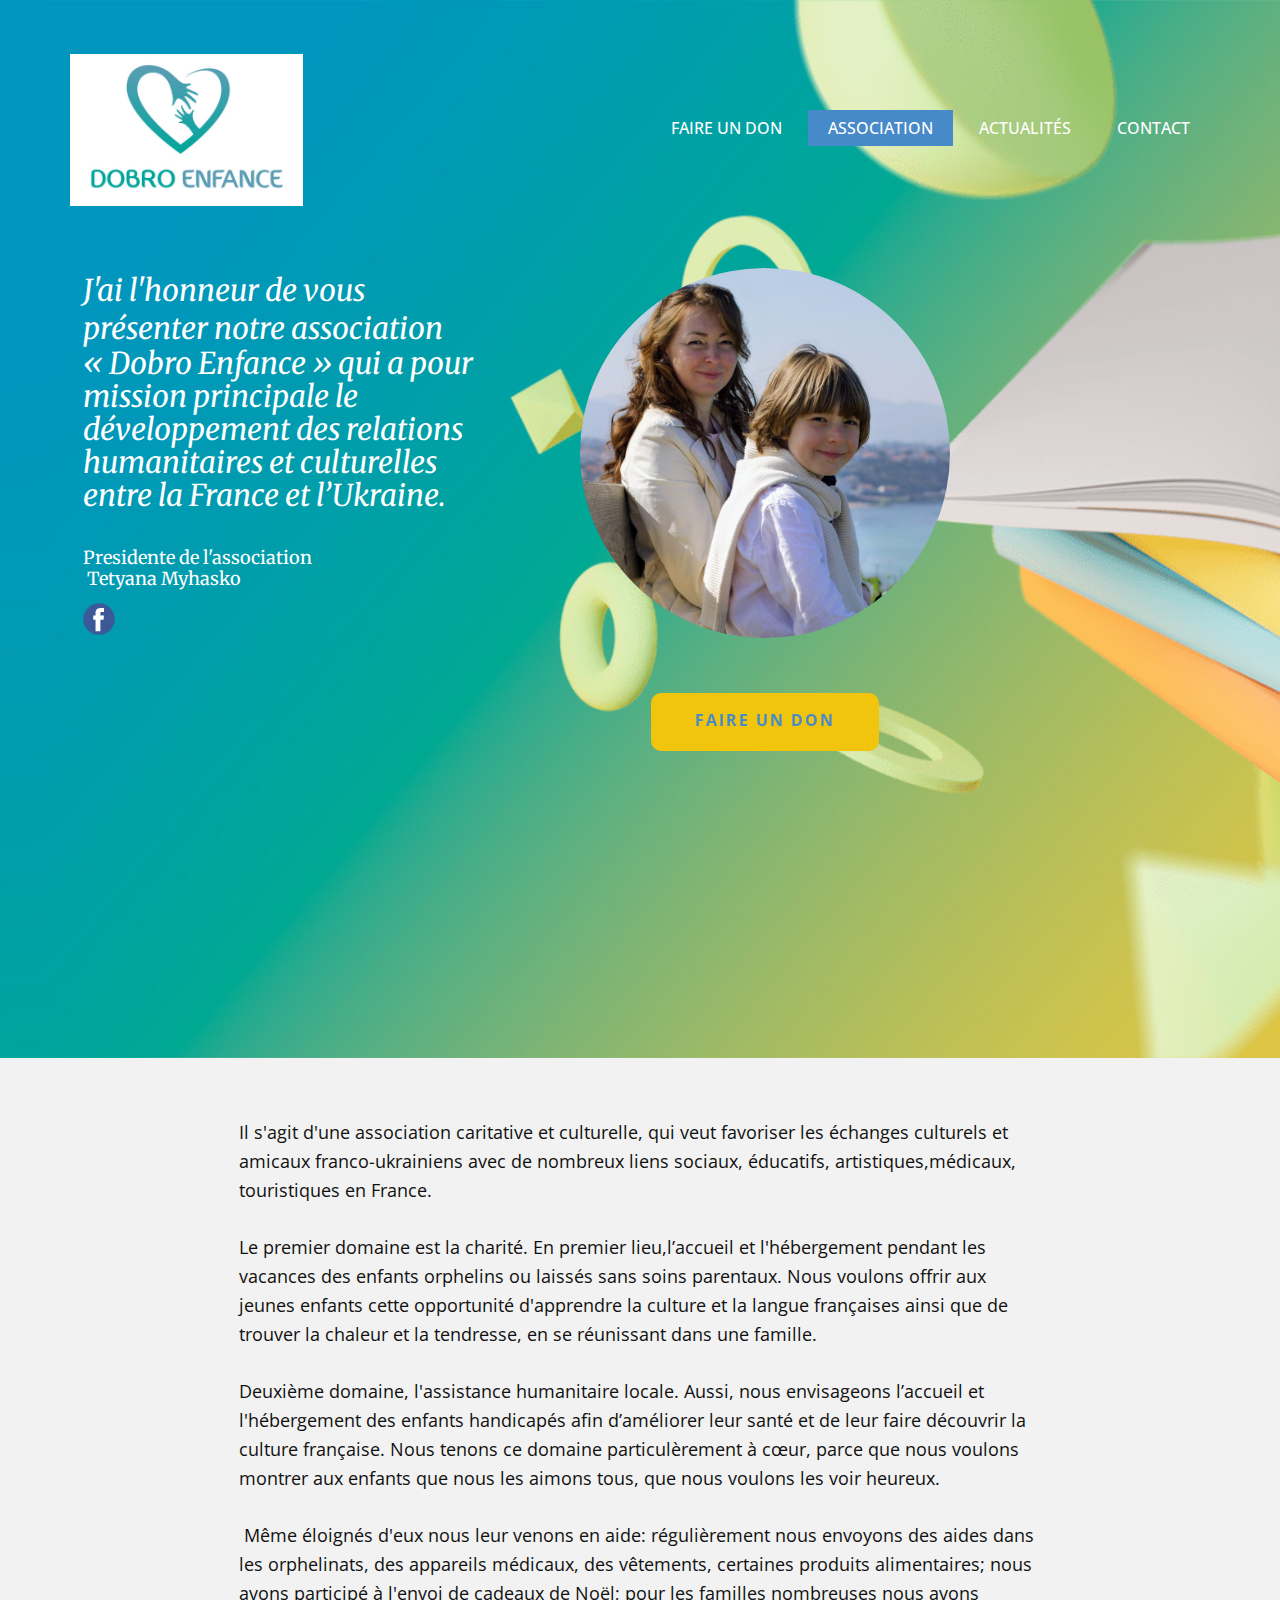
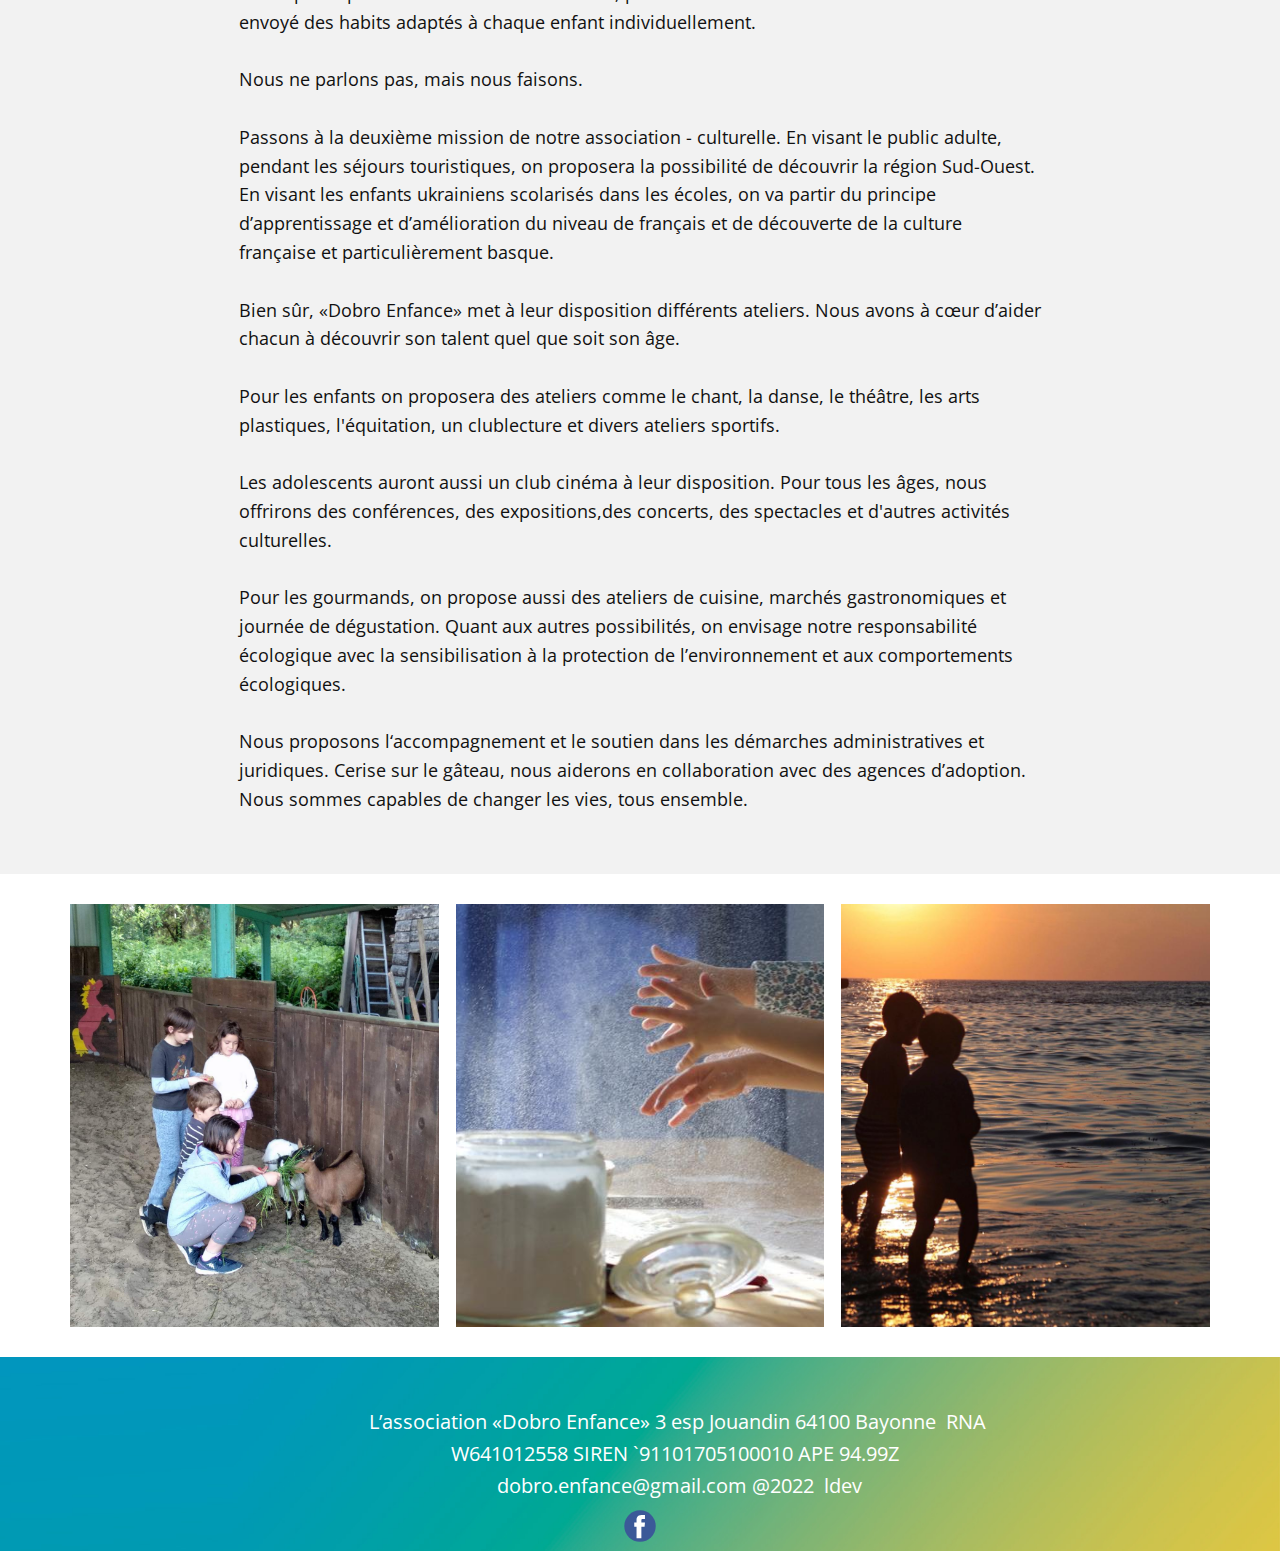
==== commit 25012fb5: "bug fixed" ====
--- a/index.html
+++ b/index.html
@@ -129,6 +129,15 @@
               <li class="u-nav-item">
                 <a
                   class="u-active-palette-1-base u-border-active-palette-1-base u-border-hover-palette-1-base u-border-no-left u-border-no-right u-border-no-top u-button-style u-hover-palette-1-light-1 u-nav-link u-text-active-white u-text-hover-white u-text-white"
+                  href="https://www.peachpay.me/LiudmylaDuvivier/payme"
+                  target="_blank"
+                  style="padding: 10px 20px"
+                  >Faire un don</a
+                >
+              </li>
+              <li class="u-nav-item">
+                <a
+                  class="u-active-palette-1-base u-border-active-palette-1-base u-border-hover-palette-1-base u-border-no-left u-border-no-right u-border-no-top u-button-style u-hover-palette-1-light-1 u-nav-link u-text-active-white u-text-hover-white u-text-white"
                   href="Association.html"
                   style="padding: 10px 20px"
                   >Association</a
@@ -161,6 +170,15 @@
                 <ul
                   class="u-align-center u-nav u-popupmenu-items u-unstyled u-nav-2"
                 >
+                  <li class="u-nav-item">
+                    <a
+                      class="u-button-style u-nav-link"
+                      href="https://www.peachpay.me/LiudmylaDuvivier/payme"
+                      target="_blank"
+                      style="padding: 10px 0px"
+                      >Faire un don</a
+                    >
+                  </li>
                   <li class="u-nav-item">
                     <a
                       class="u-button-style u-nav-link"
@@ -227,7 +245,7 @@
                     class="u-social-url"
                     title="facebook"
                     target="_blank"
-                    href="https://facebook.com/Dobro-Enfance-104554495542279/"
+                    href="https://www.facebook.com/profile.php?id=100079443772693"
                     ><span
                       class="u-icon u-social-facebook u-social-icon u-icon-1"
                       ><svg
@@ -276,12 +294,13 @@
                   data-image-height="2048"
                 ></div>
                 <a
-                  href="https://drive.google.com/file/d/1ZkUWOHTbVtwEU4nh_YwMq0h3JXo3nztb/view?usp=sharing"
+                  href="https://www.peachpay.me/LiudmylaDuvivier/payme"
                   class="u-border-none u-btn u-btn-round u-button-style u-palette-3-base u-radius-10 u-text-palette-1-base u-btn-1"
                   data-animation-name="fadeIn"
                   data-animation-duration="1000"
                   data-animation-direction="Up"
                   data-animation-delay="500"
+                  target="_blank"
                   >faire un don</a
                 >
               </div>
--- a/nicepage.css
+++ b/nicepage.css
@@ -13028,7 +13028,7 @@
 .u-svg-link {
   width: 100%;
   height: 100%;
-  fill: currentColor;
+  fill: white;
 }
 .u-svg-content {
   width: 0;
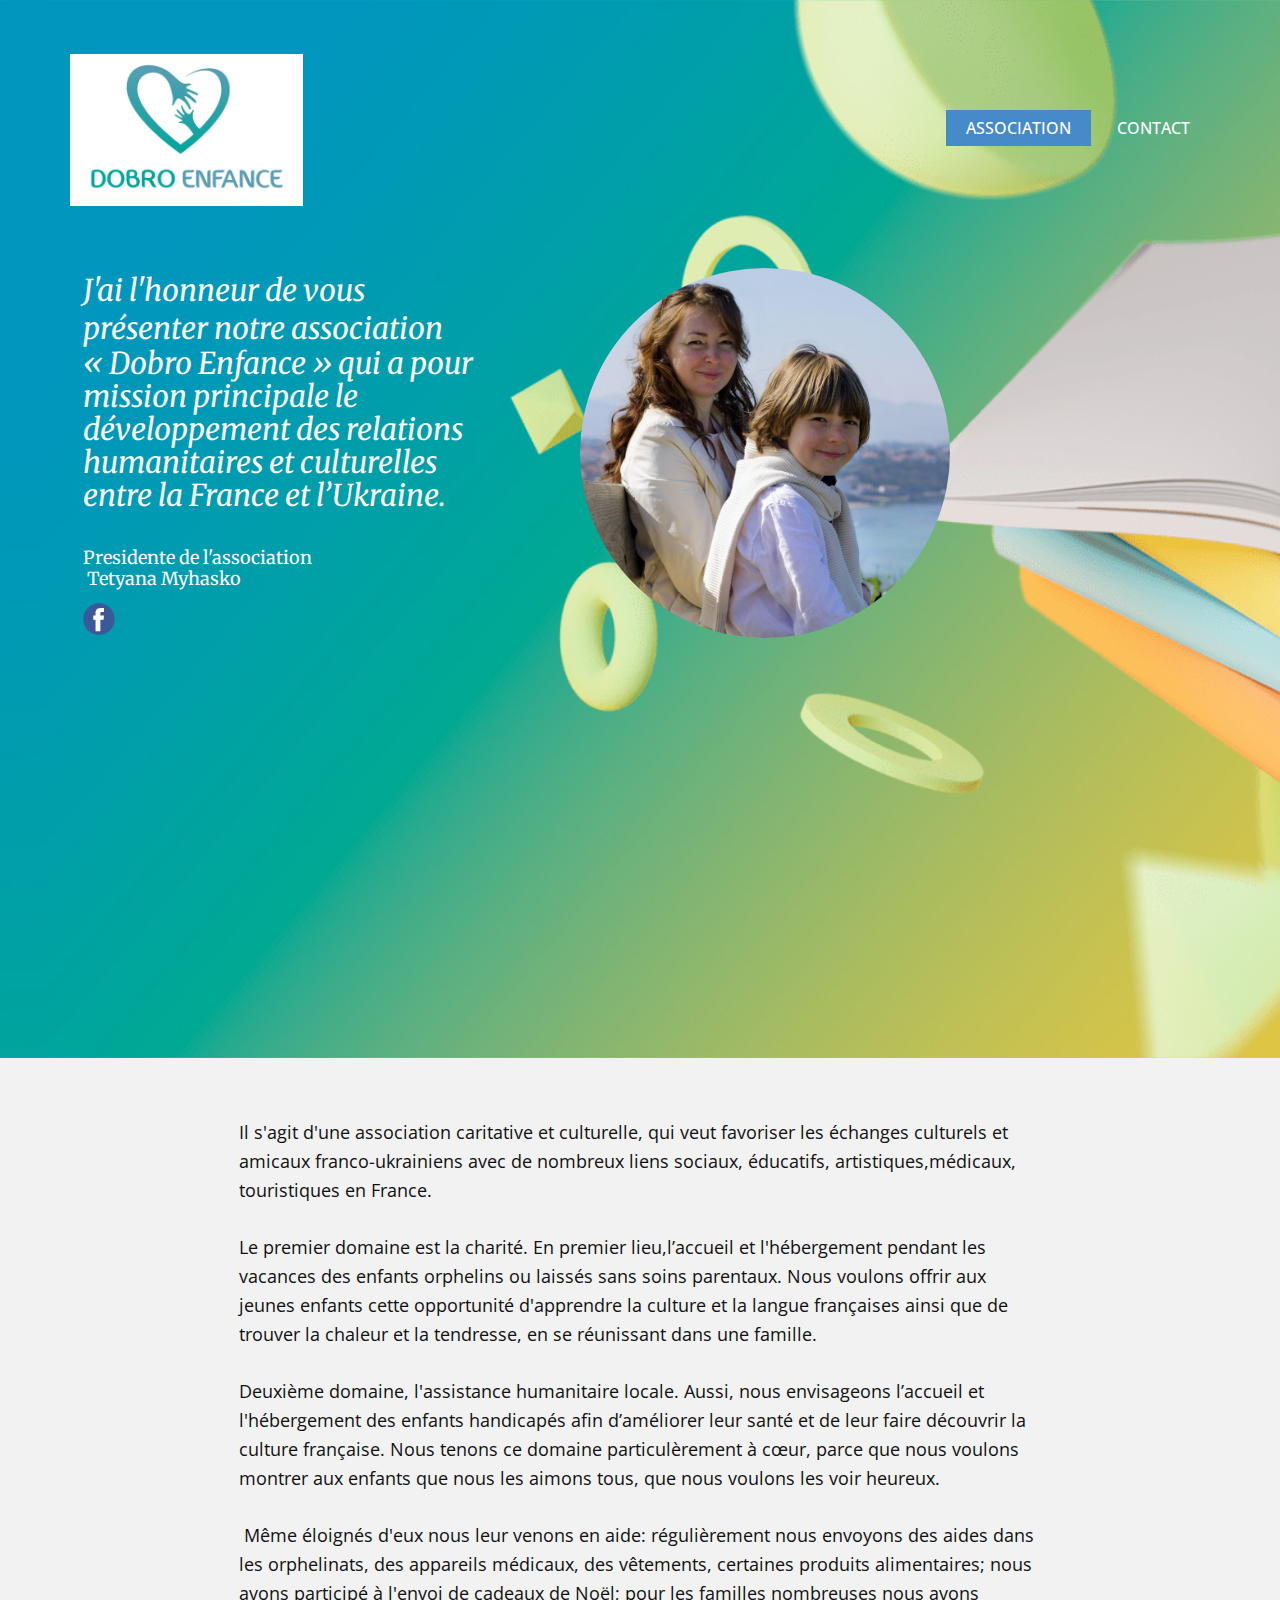
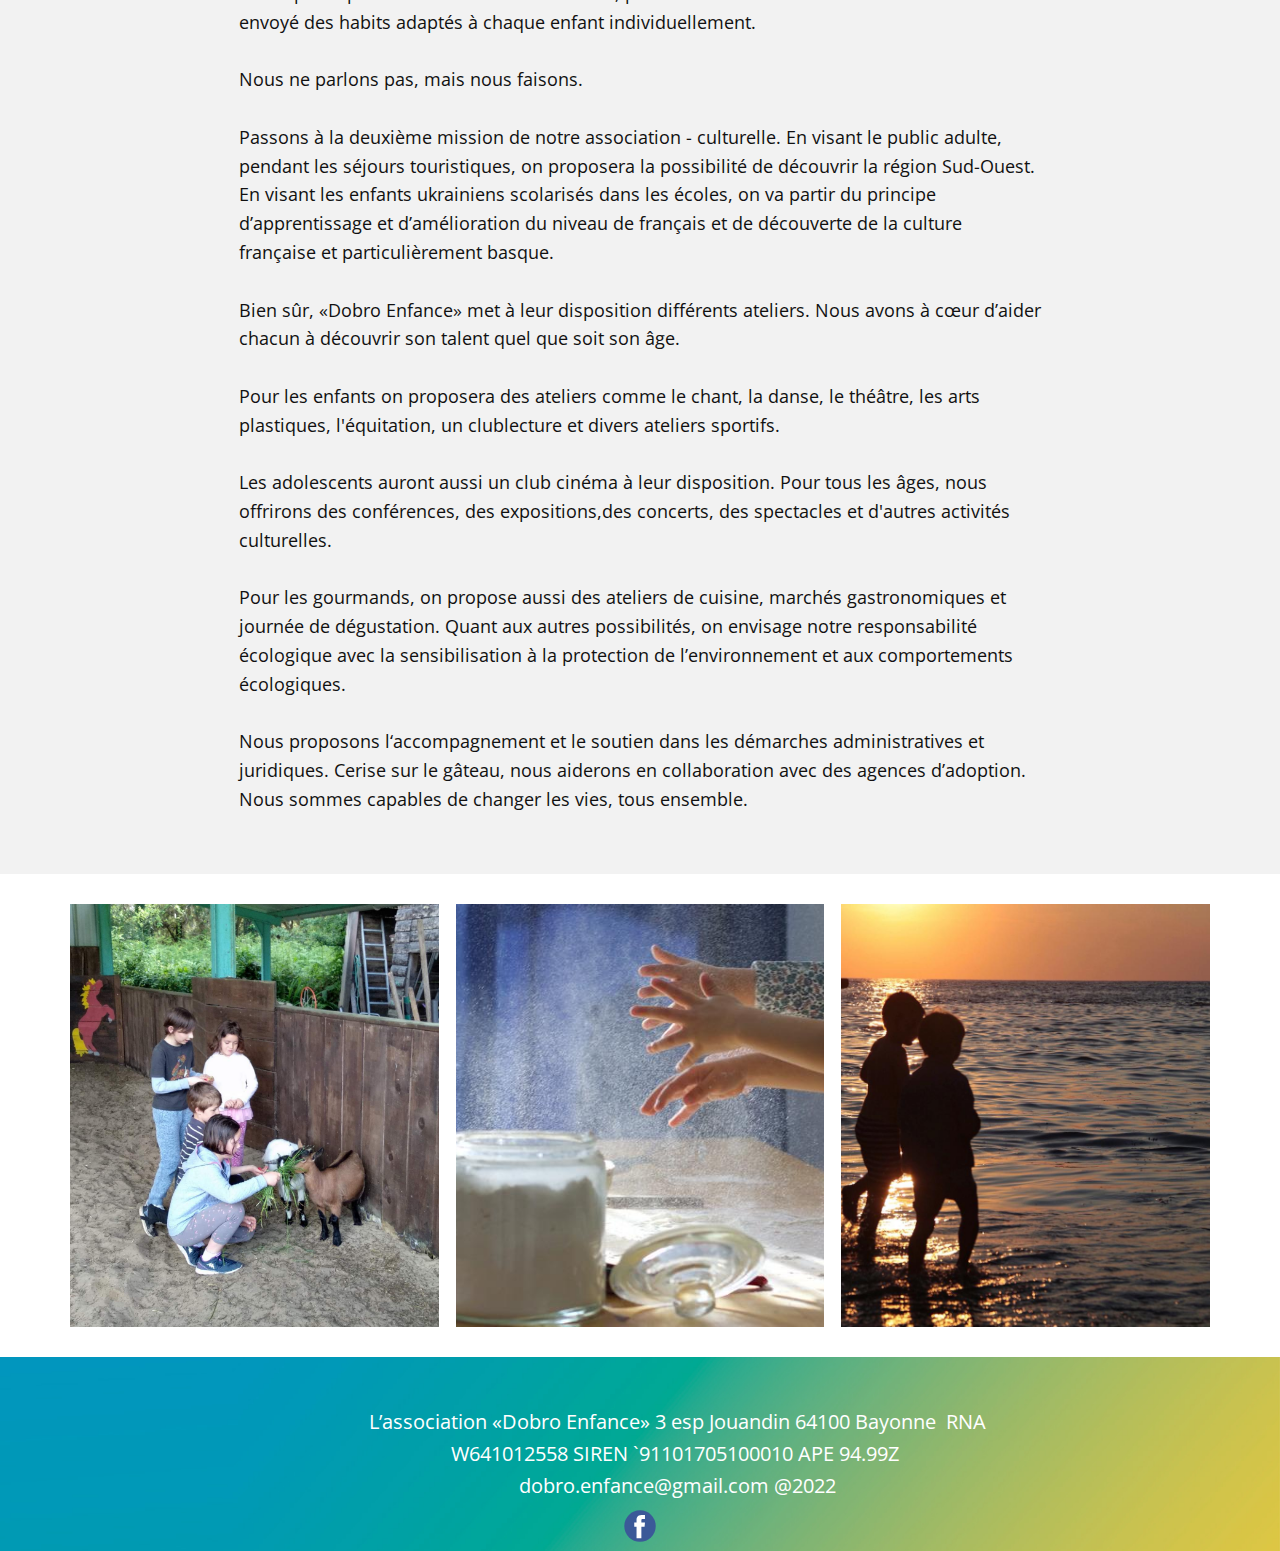
==== commit ddf59916: "update site" ====
--- a/index.html
+++ b/index.html
@@ -126,7 +126,7 @@
           </div>
           <div class="u-custom-menu u-nav-container">
             <ul class="u-nav u-spacing-2 u-unstyled u-nav-1">
-              <li class="u-nav-item">
+              <!-- <li class="u-nav-item">
                 <a
                   class="u-active-palette-1-base u-border-active-palette-1-base u-border-hover-palette-1-base u-border-no-left u-border-no-right u-border-no-top u-button-style u-hover-palette-1-light-1 u-nav-link u-text-active-white u-text-hover-white u-text-white"
                   href="https://www.peachpay.me/LiudmylaDuvivier/payme"
@@ -134,7 +134,7 @@
                   style="padding: 10px 20px"
                   >Faire un don</a
                 >
-              </li>
+              </li> -->
               <li class="u-nav-item">
                 <a
                   class="u-active-palette-1-base u-border-active-palette-1-base u-border-hover-palette-1-base u-border-no-left u-border-no-right u-border-no-top u-button-style u-hover-palette-1-light-1 u-nav-link u-text-active-white u-text-hover-white u-text-white"
@@ -143,14 +143,14 @@
                   >Association</a
                 >
               </li>
-              <li class="u-nav-item">
+              <!-- <li class="u-nav-item">
                 <a
                   class="u-active-palette-1-base u-border-active-palette-1-base u-border-hover-palette-1-base u-border-no-left u-border-no-right u-border-no-top u-button-style u-hover-palette-1-light-1 u-nav-link u-text-active-white u-text-hover-white u-text-white"
                   href="Actualités.html"
                   style="padding: 10px 20px"
                   >Actualités</a
                 >
-              </li>
+              </li> -->
               <li class="u-nav-item">
                 <a
                   class="u-active-palette-1-base u-border-active-palette-1-base u-border-hover-palette-1-base u-border-no-left u-border-no-right u-border-no-top u-button-style u-hover-palette-1-light-1 u-nav-link u-text-active-white u-text-hover-white u-text-white"
@@ -170,7 +170,7 @@
                 <ul
                   class="u-align-center u-nav u-popupmenu-items u-unstyled u-nav-2"
                 >
-                  <li class="u-nav-item">
+                  <!-- <li class="u-nav-item">
                     <a
                       class="u-button-style u-nav-link"
                       href="https://www.peachpay.me/LiudmylaDuvivier/payme"
@@ -178,7 +178,7 @@
                       style="padding: 10px 0px"
                       >Faire un don</a
                     >
-                  </li>
+                  </li> -->
                   <li class="u-nav-item">
                     <a
                       class="u-button-style u-nav-link"
@@ -187,14 +187,14 @@
                       >Association</a
                     >
                   </li>
-                  <li class="u-nav-item">
+                  <!-- <li class="u-nav-item">
                     <a
                       class="u-button-style u-nav-link"
                       href="Actualités.html"
                       style="padding: 10px 0px"
                       >Actualités</a
                     >
-                  </li>
+                  </li> -->
                   <li class="u-nav-item">
                     <a
                       class="u-button-style u-nav-link"
@@ -293,7 +293,7 @@
                   data-image-width="1801"
                   data-image-height="2048"
                 ></div>
-                <a
+                <!-- <a
                   href="https://www.peachpay.me/LiudmylaDuvivier/payme"
                   class="u-border-none u-btn u-btn-round u-button-style u-palette-3-base u-radius-10 u-text-palette-1-base u-btn-1"
                   data-animation-name="fadeIn"
@@ -302,7 +302,7 @@
                   data-animation-delay="500"
                   target="_blank"
                   >faire un don</a
-                >
+                > -->
               </div>
             </div>
           </div>
@@ -434,7 +434,7 @@
         >
           L’association&nbsp;«Dobro Enfance» 3 esp Jouandin&nbsp;​64100
           Bayonne&nbsp; RNA W641012558 SIREN `91101705100010 APE 94.99Z&nbsp;
-          &nbsp;dobro.enfance@gmail.com @2022&nbsp; ldev
+          &nbsp;dobro.enfance@gmail.com @2022&nbsp; 
         </p>
         <div class="u-social-icons u-spacing-10 u-social-icons-1">
           <a
